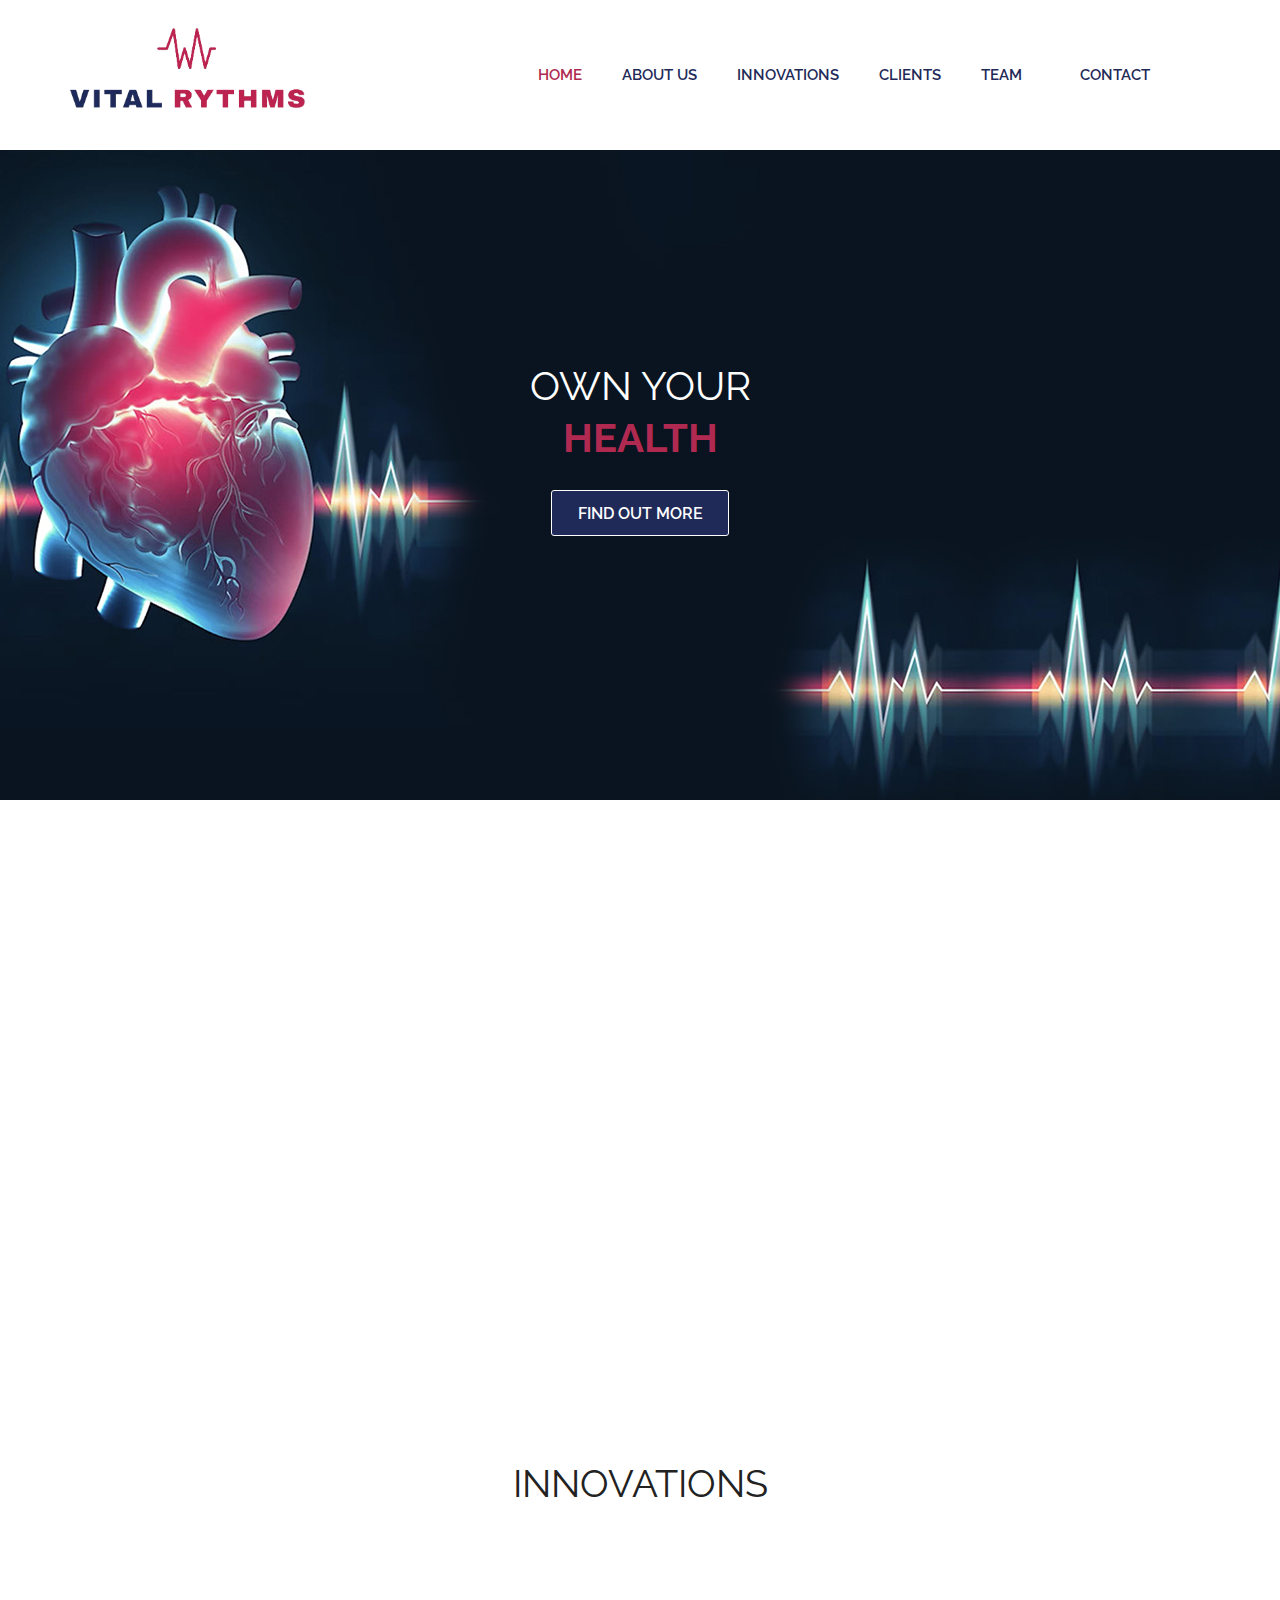
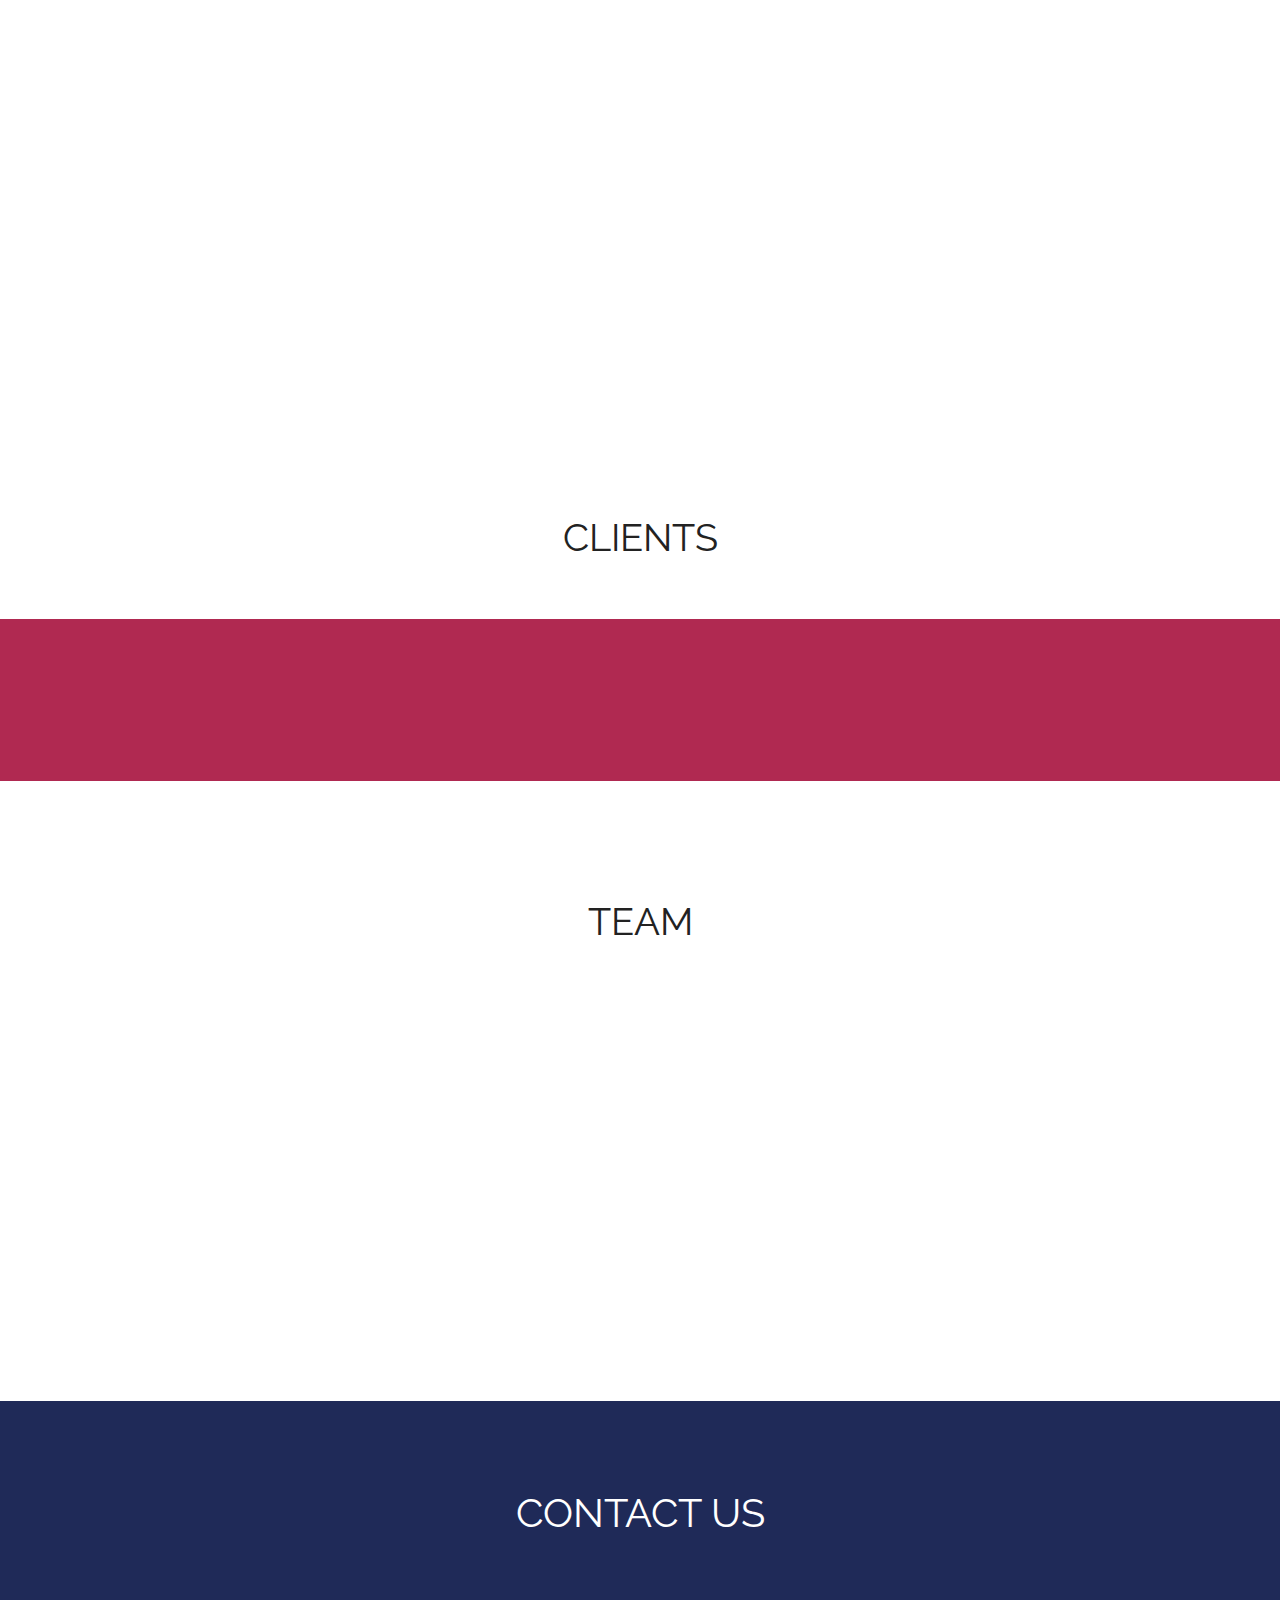
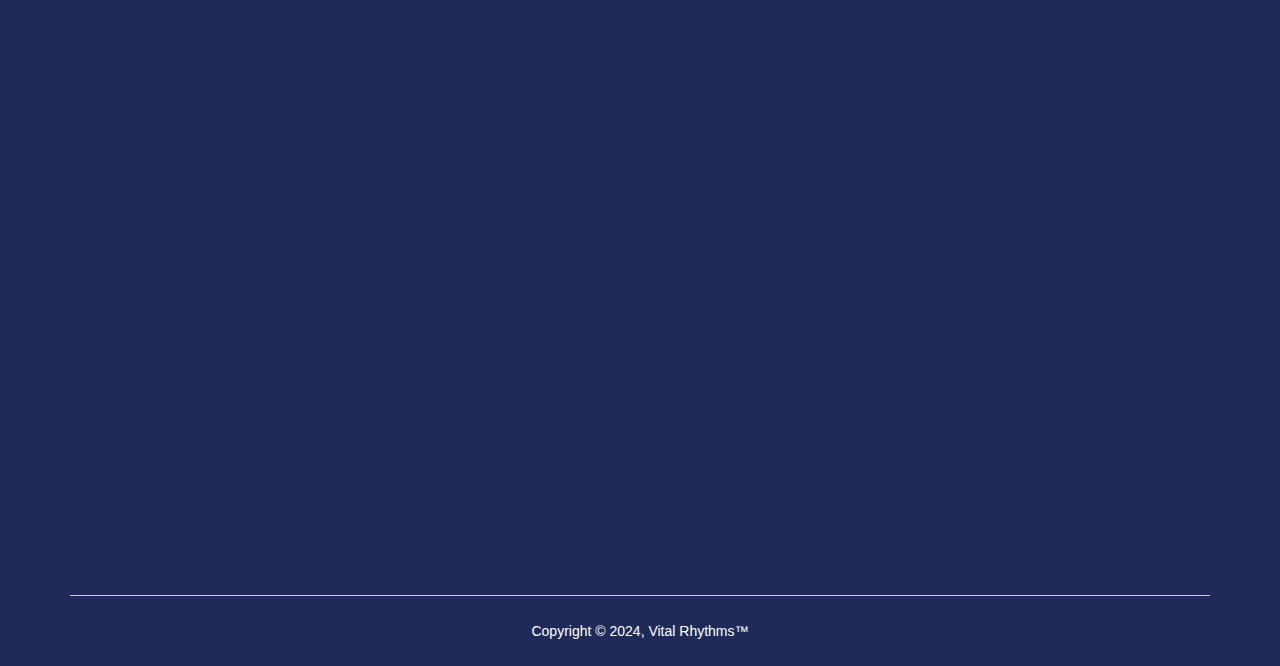
==== index.html @ 383db6ae "Editing code" ====
<!doctype html>
<html>
<head>
<meta charset="utf-8">
<meta name="viewport" content="width=device-width, maximum-scale=1">
<title>Vital Rhythms</title>
<link rel="icon" href="img/small_icon.png" type="image/png">
<link href="css/bootstrap.min.css" rel="stylesheet" type="text/css">
<link rel="stylesheet" href="js/fancybox/jquery.fancybox.css" type="text/css" media="screen" />
<link href="css/style.css" rel="stylesheet" type="text/css"> 
<link href="css/font-awesome.css" rel="stylesheet" type="text/css"> 
<link href="css/animate.css" rel="stylesheet" type="text/css">
 
<!--[if lt IE 9]>
    <script src="js/respond-1.1.0.min.js"></script>
    <script src="js/html5shiv.js"></script>
    <script src="js/html5element.js"></script>
<![endif]-->
 
</head>
<body>

<!--Header_section-->
<header id="header_wrapper">
  <div class="container">
    <div class="header_box">
      <div class="logo"><a href="index.html"><img src="img/VRlogo.png" alt="logo" style="height:80px;width:100%"></a></div>
	  <nav class="navbar navbar-inverse" role="navigation">
      <div class="navbar-header">
        <button type="button" id="nav-toggle" class="navbar-toggle" data-toggle="collapse" data-target="#main-nav"> <span class="sr-only">Toggle navigation</span> <span class="icon-bar"></span> <span class="icon-bar"></span> <span class="icon-bar"></span> </button>
        </div>
	    <div id="main-nav" class="collapse navbar-collapse navStyle">
			<ul class="nav navbar-nav" id="mainNav">
			  <li class="active"><a href="#hero_section" class="scroll-link" style="font-size:15px">Home</a></li> 
        <li><a href="#aboutUs" class="scroll-link" style="font-size:15px">About Us</a></li>
			  <li><a href="#Innovations" class="scroll-link" style="font-size:15px">Innovations</a></li>
			  <!-- <li><a href="#Portfolio" class="scroll-link" style="font-size:15px">Portfolio</a></li> -->
			  <li><a href="#clients" class="scroll-link" style="font-size:15px">Clients</a></li>
			  <li><a href="#team" class="scroll-link" style="font-size:15px">Team</a></li>
			  <li><a href="#contact" class="scroll-link" style="font-size:15px">Contact</a></li>
			</ul>
      </div>
	 </nav>
    </div>
  </div>
</header>
<!--Header_section--> 

<!--Hero_Section-->
<section id="hero_section" class="top_cont_outer">
  <div class="hero_wrapper">
    <div class="container">
      <div class="hero_section">
        <div class="row">
          <div class="col-md-12">
		   
            <div class="top_left_cont zoomIn wow animated"> 
              <h2>Own your <br> <strong>Health</strong></h2>

                <div class="underline"></div>
             
              <a href="#service" class="read_more2">Find out more</a> </div>
          </div> 
        </div>
      </div>
    </div>
  </div>
</section>
<!--Hero_Section--> 


<section id="aboutUs"><!--Aboutus-->
  <div class="inner_wrapper aboutUs-container fadeInLeft animated wow">
    <div class="container">
      <h2>About Us</h2>
    <h6>Vital Rhythms™ – A revolution in personalized at-home cardiovascular identification and management</h6>
      <div class="inner_section">
   
      <div class="row">
              <div class="col-lg-12 about-us">
                <div class="row">
                <div class="col-md-6">
                  <h3>Mission</h3>
                    <p>We aim to help cardiologists who want to assess cardiovascular disorders such as heart failure
                      by characterizing disease status and progression risk using wearable ECG devices at-clinic or at-home settings. </p>
                    
                    <p>Our innovations provide continuous circulatory rhythms monitoring at day and night
                      to complement current doppler ultrasound techniques used in laboratory assessments.</p>
  
                    <p>We enforce personlization in our innovations with the help of revolutionary artificial intelligence techniques
                      to ensure efficient assessment for every individual.</p>
                  
                  </div><!-- /.col-md-6 -->
                  <div class="col-md-6">
                    <h3>Take ownership of your health</h3>
                    <p>
                       We provide innovations that personalize cardiovascular assessment including,
                    </p>
  
                    <ul class="about-us-list">
                      <li class="points">Assessment of heart failure status and risk.</li>
                      <li class="points">Fetal well-being characterization and assessment.</li>
                      <li class="points">Circadian analysis of the cardiovascular rhythm.</li>
                      <li class="points">Analysis of ECG waveforms and heart rate variability (HRV).</li>
                      <li class="points">State-of-art machine learning solutions and user-friendly tools.</li>
                    </ul><!-- /.about-us-list -->
                     
                  </div><!-- /.col-md-6 -->
                  
                </div><!-- /.row -->	
              </div><!-- /.col-lg-12 -->
            </div>
        
      </div>
    </div> 
    </div>
  </section>
  <!--Aboutus--> 

<!--Service-->
<section  id="Innovations">
  <div class="container">
    <h2>Innovations</h2>

    <div class="service_wrapper">

      <div class="row">
        
        <div class="col-cg-3">
		<div class="service_icon2 delay-03s animated wow  zoomIn"> 
		<span><img src="img/xDeepPolar.png" alt="" style="height:100%;width:100%" class="center"/> </span> </div>
          <div class="service_block">
            
            <h3 class="animated fadeInUp wow">xDeepPolar</h3>
            <p class="animated fadeInDown wow">An explainable deep learning software for the assessment of heart failure stages using novel multi-parameter images. </p>
          </div>
        </div>
        <div class="col-cg-3"> 

  </div>
</section>
<!--Service-->






<section class="page_section" id="clients"><!--page_section-->
  <h2>Clients</h2>
<!--page_section-->
<div class="client_logos"><!--client_logos-->
  <div class="container">
    <ul class="fadeInRight animated wow">
      <li><a href="javascript:void(0)"><img src="img/KU2.png" alt=""></a></li>
      <li><a href="javascript:void(0)"><img src="img/KIC2.png" alt=""></a></li>
    </ul>
  </div>
</div>
</section>
<!--client_logos-->

<section class="page_section team" id="team"><!--main-section team-start-->
  <div class="container">
    <h2>Team</h2>
    <!--<h6>Lorem ipsum dolor sit amet, consectetur adipiscing.</h6>-->
    <div class="team_section clearfix">
      <div class="team_area">
        <div class="team_box wow fadeInDown delay-03s">
          <div class="team_box_shadow"><a href="javascript:void(0)"></a></div>
          <img src="img/AK2.jpg" alt="">
          <ul>
            <li><a href="https://www.linkedin.com/in/ahsan-khandoker-98788914" class="fa fa-linkedin-square"></a></li>
            <li><a href="https://scholar.google.com/citations?user=MpOViugAAAAJ" class="fa fa-graduation-cap"></a></li>
            <li><a href="https://github.com/ahsankhandoker" class="fa fa-github"></a></li>
            <li><a href="mailto:ahsan.khandoker@ku.ac.ae" class="fa fa-envelope"></a></li>
          </ul>
        </div>
        <h3 class="wow fadeInDown delay-03s">Ahsan Khandoker</h3>
        <span class="wow fadeInDown delay-03s">Chief Executive Officer</span> 
      </div>
      <div class="team_area">
        <div class="team_box  wow fadeInDown delay-06s">
          <div class="team_box_shadow"><a href="javascript:void(0)"></a></div>
          <img src="img/MA2.jpg" alt="">
          <ul>
            <li><a href="https://www.linkedin.com/in/mohanad-alkhodari" class="fa fa-linkedin-square"></a></li>
            <li><a href="https://scholar.google.com/citations?hl=en&user=ofnkH7UAAAAJ" class="fa fa-graduation-cap"></a></li>
            <li><a href="https://github.com/malkhodari" class="fa fa-github"></a></li>
            <li><a href="mailto:mohanad.alkhodari@ku.ac.ae" class="fa fa-envelope"></a></li>
          </ul>
        </div>
        <h3 class="wow fadeInDown delay-06s">Mohanad Alkhodari</h3>
        <span class="wow fadeInDown delay-06s">Chief Technology Officer</span> 
      </div>
      <div class="team_area">
        <div class="team_box wow fadeInDown delay-09s">
          <div class="team_box_shadow"><a href="javascript:void(0)"></a></div>
          <img src="img/MM.jpg" alt="">
          <ul>
            <li><a href="https://www.linkedin.com/in/mostafa-moussa-108020166/" class="fa fa-linkedin-square"></a></li>
            <li><a href="https://scholar.google.com/citations?hl=en&user=jRlPz98AAAAJ" class="fa fa-graduation-cap"></a></li>
            <li><a href="https://github.com/KUTeamMostafa" class="fa fa-github"></a></li>
            <li><a href="mailto:mostafa.moussa@ku.ac.ae" class="fa fa-envelope"></a></li>
          </ul>
        </div>
        <h3 class="wow fadeInDown delay-09s">Mostafa Moussa</h3>
        <span class="wow fadeInDown delay-09s">Chief Operating Officer</span> 
      </div>
    </div>
  </div>
</section>
<!--/Team-->
<!--Footer-->
<footer class="footer_wrapper" id="contact">
  <div class="container">
    <section class="page_section contact" id="contact">
      <div class="contact_section">
        <h2>Contact Us</h2>
        <div class="row">
          <div class="col-lg-4">
            
          </div>
          <div class="col-lg-4">
           
          </div>
          <div class="col-lg-4">
          
          </div>
        </div>
      </div>
      <div class="row">
        <div class="col-lg-4 wow fadeInLeft">	
		 <div class="contact_info">
                            <div class="detail">
                                <h3><b>Location</b></h3>
                                <p>Khalifa Innovation Center (KIC), Khalifa University, Muroor Road, Abu Dhabi 127788, United Arab Emirates </p>
                            </div>
                            <div class="detail">
                                <h3><b>Call</b></h3>
                                <p>+971 50 8237186</p>
                            </div>
                            <div class="detail">
                                <h3>Email</h3>
                                <p>vitalrhythms.team@gmail.com</p>
                            </div> 
                        </div>
       		  
			  
          
          <ul class="social_links">
            <li class="linkedin-square animated bounceIn wow delay-04s"><a href="https://www.linkedin.com/company/vital-rhythms"><i class="fa fa-linkedin-square"></i></a></li>
            <li class="envelope animated bounceIn wow delay-05s"><a href="mailto:vitalrhythms.team@gmail.com"><i class="fa fa-envelope"></i></a></li> 
          </ul>
        </div>
        <div class="col-lg-8 wow fadeInLeft delay-06s">
          <div class="form">
            <input class="input-text" type="text" name="" value="Your Name *" onFocus="if(this.value==this.defaultValue)this.value='';" onBlur="if(this.value=='')this.value=this.defaultValue;">
            <input class="input-text" type="text" name="" value="Your E-mail *" onFocus="if(this.value==this.defaultValue)this.value='';" onBlur="if(this.value=='')this.value=this.defaultValue;">
            <textarea class="input-text text-area" cols="0" rows="0" onFocus="if(this.value==this.defaultValue)this.value='';" onBlur="if(this.value=='')this.value=this.defaultValue;">Your Message *</textarea>
            <input class="input-btn" type="submit" value="send message">
          </div>
        </div>
      </div>
    </section>
  </div>
  <div class="container">
    <div class="footer_bottom"><span>Copyright © 2024, Vital Rhythms™ </span> </div>
  </div>
</footer>

<script type="text/javascript" src="js/jquery-1.11.0.min.js"></script>
<script type="text/javascript" src="js/bootstrap.min.js"></script>
<script type="text/javascript" src="js/jquery-scrolltofixed.js"></script>
<script type="text/javascript" src="js/jquery.nav.js"></script> 
<script type="text/javascript" src="js/jquery.easing.1.3.js"></script>
<script type="text/javascript" src="js/jquery.isotope.js"></script>
<script src="js/fancybox/jquery.fancybox.pack.js" type="text/javascript"></script> 
<script type="text/javascript" src="js/wow.js"></script> 
<script type="text/javascript" src="js/custom.js"></script>

</body>
</html>
---- css/style.css ----
/*
Author URI: http://webthemez.com/
Note: 
Licence under Creative Commons Attribution 3.0 
-------------------------------------------------------*/

@charset "utf-8";
@import url(http://fonts.googleapis.com/css?family=Raleway:800,700,400);
@import url(http://fonts.googleapis.com/css?family=Signika:400,600);

/* Reset
---------------------------------*/
ul {
    list-style: none;
}

.figure {
    margin: 0px;
}

img {
    max-width: 100%;
}

a, a:hover, a:active {
    outline: 0px !important;
	text-decoration:none;
}
.clear {
    clear: both;
    display: block;
    overflow: hidden;
    visibility: hidden;
    width: 0;
    height: 0;
}
.clearfix:before,
.clearfix:after {
    content: '\0020';
    display: block;
    overflow: hidden;
    visibility: hidden;
    width: 0;
    height: 0;
}

.clearfix:after {
    clear: both;
}

/* Styles
---------------------------------*/
body {
    background: #fff;
    font-family: 'Open Sans', sans-serif;
    font-size: 14px;
    font-weight: normal;
    color: #888888;
    margin: 0;
}

h2 {
    font-size: 38px;
    color: #222222;
    font-family: 'Raleway', sans-serif;
    font-weight: normal;
    margin: 0px 0 25px 0;
    text-align: center;
    text-transform: uppercase;
}

h3 {
    font-family: 'Open Sans', sans-serif;
    font-weight: 600;
    color: #222222;
    font-size: 18px;
    margin: 0 0 5px 0;
}

h6 {
    font-size: 16px;
    color: #888888;
    font-family: 'Open Sans', sans-serif;
    font-weight: 400;
    text-align: center;
    margin: 0 0 60px 0;
}

p {
    line-height: 24px;
    margin: 0;
}

/* Header Styles
---------------------------------*/

#header_wrapper {
    background: #ffffff;
    padding: 20px 0px; 
}

.header_box {
    position: relative;
}

.logo {
    float: left;
    margin-top: 8px;
	position: relative;
	z-index: 2;
}

.res-nav_click {
    display: none;
}
	

/* Nav Styles
---------------------------------*/
.navbar-inverse {
    background-color: transparent;
    border-color: transparent;
}

.navbar {
    border: 0px solid #1f2a58;
    min-height: 40px;
    margin-bottom: 0px;
}

.navbar-inverse .navbar-nav > li > a {
    color: #1f2a58;
}

.navStyle {
    float: right;
}

.navStyle ul {
    list-style: none;
    padding: 30px;
}

.navStyle ul li {
    display: inline-block;
    margin: 0 5px;
}

.navStyle ul li:first-child {
	/*margin:0px;*/;
}

.navStyle ul li:last-child {
    margin: 0 0 0 23px;
}

.navStyle ul li a {
    display: block;
    font-size: 14px;
    color: #222222;
    font-family: 'Raleway', sans-serif;
    text-decoration: none;
    text-transform: uppercase;
    font-weight: 600;
    transition: all 0.2s ease-in-out;
    -moz-transition: all 0.2s ease-in-out;
    -webkit-transition: all 0.2s ease-in-out;
}

.navStyle ul li a:hover {
    color: #b02951;
}

.navStyle > li > a:hover, .nav > li > a:focus {
    text-decoration: none;
    color: #b02951;
    background-color: transparent;
}

.navbar-inverse .navbar-nav > li > a:hover, .navbar-inverse .navbar-nav > li > a:focus {
    color: #b02951;
    background-color: transparent;
}

.navbar-inverse .navbar-nav > .active > a, .navbar-inverse .navbar-nav > .active > a:hover, .navbar-inverse .navbar-nav > .active > a:focus {
    color: #b02951;
    background-color: transparent;
}

.navStyle > li.active > a,
.navStyle > li.active > a:hover {
    text-decoration: none;
    color: #b02951;
    background-color: transparent;
}

.borderLeft {
    border-left: 1px solid #DADADA;
}

.borderTop {
    margin-top: 30px;
    border-top: 1px solid #DADADA;
}

.mrgTop {
    margin-top: 30px;
}
/* Top_content
---------------------------------*/

.top_cont_outer {
    background: #b02951;
    position: relative;
	background:url(../img/wallpaper3.jpg) top center no-repeat;
	height:650px;
}

.hero_section {
    position: relative;
    padding-top: 100px;
}

.white_pad {
    position: relative;
    right: 0px;
    bottom: 0px;
}

.white_pad img {
    position: absolute;
    right: 0px;
    bottom: 0px;
}

.top_left_cont {
    padding: 110px 0;
}

.top_left_cont h3 {
    font-size: 16px;
    color: #f56eab;
    margin: 0 0 20px 0;
    text-align: left;
    font-weight: 700;
}

.top_left_cont h2 {
    font-size: 40px;
    color: #fff;
    line-height: 52px;
    margin: 0 0 26px 0;
    font-family: 'Raleway', sans-serif;
    text-align: center;
}

.top_left_cont h2 strong {
    font-weight: 700;
	color:#b02951;
}

.top_left_cont p {
font-size: 20px;
color: #C3C3C3;
margin: 0 0 30px 0;
line-height: 33px;
text-align: center;
font-family: sans-serif;
font-weight: 100;
}

a.read_more, a.read_more2 {
    font-family: 'Raleway', sans-serif;
    display: block;
    font-size: 16px;
    width: 178px;
    height: 46px;
    line-height: 46px;
    border-radius: 3px;
    text-align: center;
    text-transform: uppercase;
    font-weight: 600;
    transition: all 0.2s ease-in-out;
    -moz-transition: all 0.2s ease-in-out;
    -webkit-transition: all 0.2s ease-in-out;
    background: #1f2a58;
	color: #fff;
    border: 1px solid #fff;
	margin:0 auto;
}
a.read_more{
	 color: #3C3C3C;
	 border: 1px solid #3C3C3C;
}
a.read_more2:hover, a.read_more:hover {
    background: #fff;
    color: #b02951;
    border: 1px solid #fff;
}
a.read_more:hover {
    background: #fff;
    color: #b02951;
    border: 1px solid #b02951;
}

	







/* Services
---------------------------------*/

#service {
    padding: 60px 0px;
    background: #ffffff;
}
#service h2{
  color: #1f2a58;
  

}
.service_wrapper {
    padding: 40px 0 40px;
}

.service_section {
}

.service_block {
    text-align: center;
    padding-left: 15px;
    padding-right: 15px; 
	position: relative;
}

.service_icon {  
  width: 80%;
height: 144px;
    margin: 0px auto 25px; 
}

.center {
    display: block;
    margin-left: auto;
    margin-right: auto;
    width: 100%;
  }

.service_icon span {
    background: transparent; 
    display: block;
    height: 100%;
    width: 100%;
	border: 1px solid #fff;
	overflow:hidden;
}

.service_icon i {
  color: #1f2a58;
font-size: 40px;
margin-top: 0;
position: relative;
top: 20px;
z-index: 20;
display: block;
text-align: center;
}

.service_block h3 {
    font-family: 'Raleway', sans-serif;
    font-weight: 600;
    font-size: 25px;
    color: #b02951;
    margin: 35px 0 15px; 
}

.service_block p {
    font-size: 16px;
    color: #1f2a58;
    margin: 0px; 
}
	


/* Latest Work
---------------------------------*/


#work_outer {
    background: #f9f9f9;
    padding: 70px 0px;
    position: relative;
}

.work_pic {
    position: absolute;
    right: 0;
    top: 25%;
    width: 50%;
}

.inner_section {
    padding: 0px;
}

.service-list {
    padding: 0 0 0 0;
    font-size: 14px;
    margin-bottom: 40px;
}

.service-list-col1 {
    float: left;
    width: 60px;
    text-align: center;
}

.service-list-col1 i {
    display:;
    color: #888;
    font-size: 19px;
    font-style: normal;
    line-height: 20px;
}

.service-list-col2 {
    overflow: hidden;
}

.page_section.alabaster {
    background: #fafafa;
}

.work_bottom {
    padding: 20px 0 0 0px;
}

.work_bottom span {
    font-size: 18px;
    color: #333333;
    display: block;
    margin: 0 0 20px 0;
}

a.contact_btn {
    background: #fff;
    text-transform: uppercase;
    display: block;
    width: 176px;
    height: 49px;
    text-align: center;
    line-height: 49px;
    font-size: 16px;
    color: #b02951;
    border-radius: 3px;
    font-family: 'Raleway', sans-serif;
    font-weight: 600;
    border: 2px solid #b02951;
    transition: all 0.2s ease-in-out;
    -moz-transition: all 0.2s ease-in-out;
    -webkit-transition: all 0.2s ease-in-out;
}

a.contact_btn:hover {
    background: #b02951;
    color: #fff;
}

.input-text {
    background: transparent;
}


/* Portfolio
---------------------------------*/


#Portfolio {
    padding: 60px 0px;
}

.Portfolio-nav {
    padding: 0;
    margin: 0 0 45px 0;
    list-style: none;
    text-align: center;
}

.Portfolio-nav li {
    margin: 0 10px;
    display: inline;
}

.Portfolio-nav li a {
    display: inline-block;
    padding: 10px 22px;
    font-size: 12px;
    line-height: 20px;
    color: #222222;
    border-radius: 4px;
    text-transform: uppercase;
    background: #f7f7f7;
    margin-bottom: 5px;
    transition: all 0.3s ease-in-out;
    -moz-transition: all 0.3s ease-in-out;
    -webkit-transition: all 0.3s ease-in-out;
}

.Portfolio-nav li a:hover {
    background: #b02951;
    color: #fff;
    text-decoration: none;
}

.portfolioContainer {
    margin: 0 auto;
    padding-left: 15px;
    width: auto !important;
}

.Portfolio-box {
    text-align: center;
    width: 350px;
    overflow: hidden;
    float: left;
    padding: 12px 0px;
}

.Portfolio-box img {
    transition: all 0.3s ease-in-out;
    -moz-transition: all 0.3s ease-in-out;
    -webkit-transition: all 0.3s ease-in-out;
}

.Portfolio-box img:hover {
    opacity: 0.6;
}

.Portfolio-nav li a.current {
    background: #b02951;
    color: #fff;
    text-decoration: none;
}

img {
    max-width: 100%;
}

/* no transition on .isotope container */

.isotope .isotope-item {
  /* change duration value to whatever you like */
    -webkit-transition-duration: 0.6s;
    -moz-transition-duration: 0.6s;
    transition-duration: 0.6s;
}

.isotope .isotope-item {
    -webkit-transition-property: -webkit-transform, opacity;
    -moz-transition-property: -moz-transform, opacity;
    transition-property: transform, opacity;
}

.page_section.paddind {
    padding-bottom: 60px;
}


/* Happy Clients
---------------------------------*/



#clients {
    padding: 60px 0px;
}

.client_area {
    width: 960px;
    margin: 0px auto;
}

.client_section {
    padding: 35px 0 0 0;
}

.client_section.btm {
    padding: 20px 0 0 0;
}

.client_profile {
    float: left;
    text-align: center;
}

.client_profile.flt {
    float: right;
}

.client_profile_pic {
    border-radius: 50%;
    border: 2px solid #f5f5f5;
    margin: 0 0 15px 0;
    width: 220px;
    height: 220px;
}

.client_profile_pic img {
    border-radius: 50%;
    border: 3px solid #f5f5f5;
}

.client_profile h3 {
    font-size: 18px;
    color: #49b5e7;
    margin: 0 0 0 0;
}

.client_profile span {
    display: block;
    font-size: 16px;
    color: #888888;
}

/* Clients
---------------------------------*/


.client_logos {
    background: #b02951;
    padding: 60px 0;
    margin-top: 60px;
}

.client_logos ul {
    padding: 0;
    margin: 0;
    list-style: none;
    text-align: center;
}

.client_logos ul li {
    display: inline;
    margin: 0 25px;
}

.client_logos ul a {
    display: inline-block;
    margin: 0 20px;
}

.page_section.team {
    padding: 60px 0;
}

.page_section.team h6 {
    margin-bottom: 40px;
}

/* About Us
--------------------------- */
 
.aboutUs-container {
background-repeat: no-repeat;
background-position: right;
background-size: auto 100%;
background-position-y: 70px;
}
#about-us .read-more{
	border: 1px solid #b02951;
	color: #1a1a1a;
}

#about-us .read-more:hover{
	background-color: #e74c3c;
	border: 1px solid #e74c3c;
	color: #fff;
}
.about-us-post-container{
	background-repeat: no-repeat;
	background-position: right;
	background-size: auto 100%;
}
.about-us{
	margin-top: 50px;
	margin-bottom: 50px;
}
.about-us h3{
	font-size:28px;
}
.points{ 
	margin-bottom: 10px;
	font-size:14px;
	padding-left:0px;
}
.about-us p{
	/*font-size: 0.9375em;*/
	line-height: 1.625em;
	padding: 15px 0;
}
.about-us .about-us-list{
	list-style: none;
	margin-bottom: 20px;
	padding-left:0px;
}

.about-us .points{
	position: relative;
	list-style-type: none;
	padding: 5px 0 5px 30px;
}

.about-us .points:before{
	content: "\f058";
	position: absolute;
	font-family: FontAwesome;
	font-size: 1.125em;
	color: #b02951;
	left: 0px;
	top: 3px;
}

.about-us-link a:first-child{
	margin-left: 0;
}


/* Team
---------------------------------*/
.team_section {
    max-width: 993px;
    margin: 0 auto;
}

.team_area {
    width: 30.66%;
    margin-right: 3.82979%; 
    overflow: hidden;
    text-align: center;
    float: left;
}

.team_area span {
    margin-bottom: 24px;
    display: block;
}

.team_area:nth-of-type(3n+0) {
    margin: 0;
}

.team_box {
    width: auto;
    height: auto;
    position: relative;
    border-radius: 50%;
    margin: 0px 3px 25px 3px;
}
/*
.team_box_shadow {
    transition: all 0.3s ease-in-out;
    -moz-transition: all 0.3s ease-in-out;
    -webkit-transition: all 0.3s ease-in-out;
    position: absolute;
    width: 100%;
    height: 26%;
    z-index: 10;
    bottom: 0px;
} */

.team_box_shadow a {
    display: block;
    width: 100%;
    height: 100%; 
}

.team_box:hover .team_box_shadow {
    box-shadow: inset  0px 0px 0px 148px rgba(17,17,17,0.80);
}

.team_box:hover ul {
    display: block;
    opacity: 1;
}

.team_box img {
    display: block;
    border-radius: 0%;
    width: 90%;
    margin: 0 auto;
}

.team_box ul {
    display: block;
    padding: 0;
    margin: 0;
    list-style: none;
    position: absolute;
    left: 0;
    top: 88%;
    width: 100%;
    text-align: center;
    margin-top: -14px;
    z-index: 15;
    transition: all 0.6s ease-in-out;
    -moz-transition: all 0.6s ease-in-out;
    -webkit-transition: all 0.6s ease-in-out;
}

.team_box ul li {
    display: inline-block;
    margin: 0 11px;
	width: 34px; 
border-radius: 50%;
background: #fff;
padding: 10px 0 4px;
margin-bottom: 5px;
}

.team_box ul li a { 
    display: inline-block;
    font-size: 18px;
    color:#b02951;
    transition: all 0.3s ease-in-out;
    -moz-transition: all 0.3s ease-in-out;
    -webkit-transition: all 0.3s ease-in-out;
}

.team_box ul li a:hover, .team_box ul li a:focus {
    text-decoration: none;
}

.team_box ul li a.fa-twitter:hover {
    color: #1f2a58;
}

.team_box ul li a.fa-linkedin-square:hover {
    color: #1f2a58;
}

.team_box ul li a.fa-envelope:hover {
    color: #1f2a58;
}

.team_box ul li a.fa-facebook:hover {
    color: #1f2a58;
}

.team_box ul li a.fa-pinterest:hover {
    color: #1f2a58;
}

.team_box ul li a.fa-google-plus:hover {
    color: #1f2a58;
}
 
#aboutUs {
    padding: 60px 0;
}

/* Contact
---------------------------------*/
.page_section.contact {
    padding: 90px 0 100px;
}
 
.contact_section {
    margin: 0 0 60px 0;
}

.contact_section h2 {
    font-size: 40px;
    color: #ffffff;
    margin: 0 0 50px 0;
    text-transform: uppercase;
}

.contact_block {
    text-align: center;
}

.contact_block_icon {
    border-radius: 50%;
    height: 85px;
    width: 85px;
    margin: 0px auto 20px;
}

.contact_block_icon.icon2 {
    border-color: #b02951;
}

.contact_block_icon.icon3 {
    border-color: #49b5e7;
}

.contact_block_icon span {
    background: none repeat scroll 0 0 #f56eab;
    border: 5px solid #fff;
    border-radius: 50%;
    display: block;
    height: 100%;
    width: 100%;
}

.contact_block_icon.icon2 {
    border-color: #b02951;
}

.contact_block_icon.icon2 span {
    background: #b02951;
}

.contact_block_icon.icon3 {
    border-color: #49b5e7;
}

.contact_block_icon.icon3 span {
    background: #49b5e7;
}

.contact_block_icon i {
    color: #fff;
    font-size: 36px;
    margin-top: 0;
    position: relative;
    top: 26px;
    z-index: 20;
}

.contact_block span {
    display: block;
    font-size: 16px;
    color: #ffffff;
    line-height: 20px;
}

.contact_block span a {
    display: block;
    font-size: 16px;
    color: #ffffff;
    line-height: 20px;
}

.contact_info {
    font-size: 15px;
    margin: 0 0 0 20px;
    padding-left: 0;
}

.contact_info  h3 {
    font-size: 24px;
    font-weight: 600;
    margin: 0 0 30px;
    color: #fff;
}

.contact_info p {
    line-height: 28px;
    display: block;
    font-size: 16px;
    color: #ffffff;
    margin: 0 0 30px;
}

.social_links {
    padding:0;
    margin: 0;
    display: block;
    overflow: hidden;
    list-style: none;
}

.social_links li {
    float: left;
    margin-right: 4px;
}

.social_links li a {
    display: block;
    width: 50px;
    height: 50px;
    text-align: center;
    line-height: 50px;
    font-size: 25px;
    color: #fff;
}

.social_links li a:hover, .social_links li a:focus {
    text-decoration: none;
    border-radius: 80px;
}

.twitter a:hover {
    color: #b02951;
}

.linkedin-square a:hover {
    color: #b02951;
}

.envelope a:hover {
    color: #b02951;
}

.facebook a:hover {
    color: #b02951;
}

.pinterest a:hover {
    color: #b02951;
}

.gplus a:hover {
    color: #b02951;
}
 

.form {
    margin: 0 66px 0 30px;
}

.input-text {
    padding: 15px 16px;
    border: 1px solid #fff;
    width: 100%;
    height: 50px;
    display: block;
    border-radius: 4px;
    font-size: 15px;
    color: #fff;
    margin: 0 0 15px 0;
    transition: all 0.3s ease-in-out;
    -moz-transition: all 0.3s ease-in-out;
    -webkit-transition: all 0.3s ease-in-out;
}

.input-text:focus {
    border: 1px solid #fff;
    outline: 0;
    -webkit-box-shadow: inset 0 1px 1px rgba(0, 0, 0, 0.075), 0 0 8px rgba(124, 197, 118, 0.3);
    -moz-box-shadow: inset 0 1px 1px rgba(0, 0, 0, 0.075), 0 0 8px rgba(124, 197, 118, 0.3);
    box-shadow: inset 0 1px 1px rgba(0, 0, 0, 0.075), 0 0 8px rgba(124, 197, 118, 0.3);
}

.input-text.text-area {
    height: 230px;
    resize: none;
    overflow: auto;
    
}

.input-btn {    
    width: 175px;
    height: 50px;
    letter-spacing: 0px;
    background: #b02951;
    border-radius: 3px;
    color: #ffffff;
    font-size: 16px;
    text-transform: uppercase;
    font-weight: 600;
    border: 0px;
    transition: all 0.3s ease-in-out;
    -moz-transition: all 0.3s ease-in-out;
    -webkit-transition: all 0.3s ease-in-out;
}

.input-btn:hover {
    background: #fff;
    color: #1f2a58;
}

/* Footer
---------------------------------*/

.footer_wrapper {
    background: #1f2a58;
}

.footer_bottom {
    border-top: 1px solid #cccccc;
    padding: 25px 0;
}

.footer_bottom span {
    display: block;
    font-size: 14px;
    color: #fff;
    text-align: center;
}

.footer_bottom span a {
    display: inline-block;
    color: #b02951;
    font-size: 16px;
    transition: all 0.3s ease-in-out;
    -moz-transition: all 0.3s ease-in-out;
    -webkit-transition: all 0.3s ease-in-out;
}

.footer_bottom span a:hover {
    color: #fff;
}

/* Animation Timers
---------------------------------*/
.delay-02s {
    animation-delay: 0.2s;
    -webkit-animation-delay: 0.2s;
}

.delay-03s {
    animation-delay: 0.3s;
    -webkit-animation-delay: 0.3s;
}

.delay-04s {
    animation-delay: 0.4s;
    -webkit-animation-delay: 0.4s;
}

.delay-05s {
    animation-delay: 0.5s;
    -webkit-animation-delay: 0.5s;
}

.delay-06s {
    animation-delay: 0.6s;
    -webkit-animation-delay: 0.6s;
}

.delay-07s {
    animation-delay: 0.7s;
    -webkit-animation-delay: 0.7s;
}

.delay-08s {
    animation-delay: 0.8s;
    -webkit-animation-delay: 0.8s;
}

.delay-09s {
    animation-delay: 0.9s;
    -webkit-animation-delay: 0.9s;
}

.delay-1s {
    animation-delay: 1s;
    -webkit-animation-delay: 1s;
}

.delay-12s {
    animation-delay: 1.2s;
    -webkit-animation-delay: 1.2s;
}


/*new_profolio*/



	
/* Portfolio */	
	
.container.portfolio_title {
    padding-bottom: 0px;
}

#portfolio {
    padding: 60px 0 40px;
}



/* Portfolio Filters */	

#filters {
    margin-top: 10px;
    margin-bottom: 40px;
    text-align: center;
    display: block;
    float: none;
    z-index: 2;
    position: relative;
}

#filters ul li {
    display: inline-block;
    margin: 0 5px;
}

#filters ul li a {
    display: block;
}

#filters ul li a h5 {
    background: none repeat scroll 0 0 #f7f7f7;
    border-radius: 4px;
    display: inline-block;
    
    font-size: 12px;
    line-height: 20px;
    margin-bottom: 5px;
    padding: 10px 22px;
    text-transform: uppercase;
    transition: all 0.3s ease-in-out 0s;
    background: #fff;
    border: #C2C2C2 solid 1px;
    color: #7C7C7C;
}

#filters ul li a:hover h5, #filters ul li a.active h5 {
    background: #fff;
    color: #b02951;
    text-decoration: none;
    border: #b02951 solid 1px;
}

.section-title h2 {
    color: #222222;
    font-family: 'Raleway', sans-serif;
    font-size: 34px;
    letter-spacing: -1px;
    margin: 0 0 15px;
    text-align: center;
    text-transform: uppercase;
}

.section-title span {
    display: block;
    color: #888888;
    font-family: 'Open Sans',sans-serif;
    font-size: 16px;
    font-weight: 400;
    margin: 0 0 60px;
    text-align: center;
}



/* Portfolio Items */	

#portfolio_wrapper {
    position: relative;
    padding: 0;
    width: 100%;
    margin: 0 auto;
    display: block;
}

#portfolio_wrapper .one-four {
    margin: 0!important;
    line-height: 0;
    width: 25%;
    padding: 0;
    position: relative;
}

.portfolio-item {
    padding: 0;
    position: relative;
    overflow: hidden;
}

.portfolio-item .portfolio_img {
    overflow: hidden;
    display: block;
    position: relative;
}

.portfolio-item .portfolio_img img {
    width: 100%;
    height: auto;
}

.portfolio-item:hover .item_overlay {
    opacity: 1;
    transition: all 0.4s ease 0s;
    -moz-transition: all 0.4s ease 0s;
    -webkit-transition: all 0.4s ease 0s;
    -ms-transition: all 0.4s ease 0s;
    -o-transition: all 0.4s ease 0s;
}

.item_overlay {
    width: 100%;
    height: 100%;
    position: absolute;
    top: 0;
    left: 0;
    opacity: 0;
    transition: all 0.3s ease 0s;
    -moz-transition: all 0.3s ease 0s;
    -webkit-transition: all 0.3s ease 0s;
    -o-transition: all 0.3s ease 0s;
    cursor: pointer;
}

.open-project-link {
    width: 100%;
    height: 100%;
    position: absolute;
    z-index: 100;
}

.item_overlay:hover {
    background:rgba(89, 89, 89, 0.7);
}

.item_info {
    position: absolute;
    height: 100px;
    width: 100%;
    top: 50%;
    margin-top: -50px;
    text-align: center;
}

.project_name {
    color: #fff;
    text-transform: uppercase;
    margin-top: 25px;
    
    opacity: 0;
    font-size: 18px;
    transition: all 0.2s ease 0s;
    -moz-transition: all 0.2s ease 0s;
    -webkit-transition: all 0.2s ease 0s;
    -ms-transition: all 0.2s ease 0s;
    -o-transition: all 0.2s ease 0s;
    position: relative;
    z-index: 10;
}

.portfolio-item:hover .project_name {
    opacity: 1;
    -webkit-transition: opacity .1s .2s;
    -moz-transition: opacity .1s .2s;
    -ms-transition: opacity .1s .2s;
    -o-transition: opacity .1s .2s;
    transition: opacity .1s .2s;
}

.project_catg {
    font-size: 14px;
    color: #fff;
    opacity: 0;
    margin-top: 0px;
    transition: all 0.2s ease 0s;
    -moz-transition: all 0.2s ease 0s;
    -webkit-transition: all 0.2s ease 0s;
    -ms-transition: all 0.2s ease 0s;
    -o-transition: all 0.2s ease 0s;
}

.portfolio-item:hover .project_catg {
    opacity: 0.8;
    -webkit-transition: opacity .1s .2s;
    -moz-transition: opacity .1s .2s;
    -ms-transition: opacity .1s .2s;
    -o-transition: opacity .1s .2s;
    transition: opacity .1s .2s;
}

.zoom-icon {
    left: 50%;
    margin-left: -20px;
    position: inherit;
    width: 40px;
    height: 40px;
    margin-top: 40px;
    opacity: 0;
    background: url(images/zoom.png);
    background-size: 40px 40px;
    transition: all 0.3s ease 0.1s;
    -moz-transition: all 0.3s ease 0.2s;
    -webkit-transition: all 0.3s ease 0.2s;
    -ms-transition: all 0.3s ease 0.2s;
    -o-transition: all 0.3s ease 0.2s;
}

.portfolio-item:hover .zoom-icon {
    opacity: 1;
    margin-top: 0px;
    -webkit-transition: opacity .3s .2s, margin-top .3s .2s;
    -moz-transition: opacity .3s .2s, margin-top .3s .2s;
    -ms-transition: opacity .3s .2s, margin-top .3s .2s;
    -o-transition: opacity .3s .2s, margin-top .3s .2s;
    transition: opacity .3s .2s, margin-top .3s .2s;
}
	
	
	
	
/* Portfolio Isotope Transitions */	

.isotope, .isotope .isotope-item {
    -webkit-transition-duration: 0.8s;
    -moz-transition-duration: 0.8s;
    -ms-transition-duration: 0.8s;
    -o-transition-duration: 0.8s;
    transition-duration: 0.8s;
}

.isotope {
    -webkit-transition-property: height, width;
    -moz-transition-property: height, width;
    -ms-transition-property: height, width;
    -o-transition-property: height, width;
    transition-property: height, width;
}

.isotope .isotope-item {
    -webkit-transition-property: -webkit-transform, opacity;
    -moz-transition-property: -moz-transform, opacity;
    -ms-transition-property: -ms-transform, opacity;
    -o-transition-property: -o-transform, opacity;
    transition-property: transform, opacity;
}

.isotope.no-transition, .isotope.no-transition .isotope-item, .isotope .isotope-item.no-transition {
    -webkit-transition-duration: 0s;
    -moz-transition-duration: 0s;
    -ms-transition-duration: 0s;
    -o-transition-duration: 0s;
    transition-duration: 0s;
}



/* Portfolio Expander */	



#project_container {
    display: none;
    background-color: #FFF;
}

#project-page-button-fullscreen {
    height: auto;
    z-index: 100;
    position: absolute;
    right: 30px;
    top: 30px;
}

#project-page-button-fullscreen li {
    display: inline-block;
    font-size: 30px;
}

#project-page-button-fullscreen li a {
    background: url(images/close.png) no-repeat #fff;
    background-size: 50px 50px;
    width: 50px;
    height: 50px;
    display: block;
    border-radius: 50px;
    opacity: 0.5;
}

#project-page-button-fullscreen li a:hover {
    opacity: 1;
}

#project-page-button {
    text-align: center;
    margin-bottom: 20px;
    height: auto;
    position: relative;
    z-index: 100;
}

#project-page-button li {
    display: inline-block;
    margin: 60px 10px 0px 10px;
    font-size: 30px;
}

#project_data {
    margin-bottom: 0px;
}

.project-section-title {
    text-align: center;
    margin-bottom: 40px;
}

.project-section-title h1 {
    margin-bottom: 5px!important;
    letter-spacing: 1px;
    font-family: 'Raleway', sans-serif;
}

.project-page {
    background-color: #FFF;
    width: 100%;
    height: auto;
    left: 0;
    padding-bottom: 40px;
}

	
/* Portfolio*/	
	
	
.project-image-slider .bx-wrapper .bx-next {
    background: url("images/project_slider_right.png") no-repeat;
    background-size: 35px 65px;
    opacity: 0.3;
    right: -90px;
}

.project-image-slider .bx-wrapper .bx-prev {
    background: url("images/project_slider_left.png") no-repeat;
    background-size: 35px 65px;
    opacity: 0.3;
    left: -90px;
}

.project-image-slider .bx-wrapper .bx-next:hover, .project-image-slider .bx-wrapper .bx-prev:hover {
    opacity: 1;
    background-position: 0;
}

.project-image-slider .bx-wrapper .bx-controls-direction a {
    height: 65px;
    margin-top: -33px;
    outline: 0 none;
    position: absolute;
    text-indent: -9999px;
    top: 50%;
    width: 35px;
    z-index: 100;
}
	
/* Portfolio Normal Expander */		
	
.project-description {
    margin-top: 40px;
    margin-bottom: 20px;
    width: 100%;
    height: auto;
}

.small-border {
    height: 2px;
    width: 50px;
    background-color: #ddd;
    margin-bottom: 15px;
}

.visit-project {
    width: 100%;
    text-align: center;
    border-top: 1px solid #ddd;
    margin-top: 20px;
    padding: 55px 0 20px 0;
}

.project-description h5 {
    color: #222222;
    text-transform: uppercase;
    margin-bottom: 5px;
}
	
	
	
/* Portfolio FullScreen Expander */			
	
#cycle-loader {
    height: 32px;
    left: 50%;
    margin: -8px 0 0 -8px;
    position: absolute;
    top: 50%;
    width: 32px;
    z-index: 999;
}

#arrow_left {
    top: 50%;
    height: 60px;
    position: absolute;
    left: 30px;
    width: 32px;
    z-index: 1000;
    margin-top: -30px;
}

#arrow_right {
    top: 50%;
    height: 60px;
    position: absolute;
    right: 30px;
    width: 32px;
    z-index: 1000;
    margin-top: -30px;
}

#arrow_left:hover, #arrow_right:hover {
    margin-top: -28px;
}

#arrow_left:active, #arrow_right:active {
    margin-top: -28px;
}

div.mc-image {
    -webkit-transition: opacity 1s ease-in-out;
    -moz-transition: opacity 1s ease-in-out;
    -o-transition: opacity 1s ease-in-out;
    transition: opacity 1s ease-in-out;
    -webkit-background-size: cover;
    -moz-background-size: cover;
    -o-background-size: cover;
    background-size: cover;
    background-position: center center;
    background-repeat: no-repeat;
    height: 100%;
    overflow: hidden;
    width: 100%;
}

.in-slide-content div.info-slide {
    background: #FFF url(images/info.png) no-repeat left bottom;
    background-size: 46px 46px;
    position: absolute;
    top: 30px;
    left: 30px;
    width: 46px;
    height: 46px;
    margin: 0;
    display: block;
    text-indent: 10px;
    -moz-border-radius: 23px;
    -webkit-border-radius: 23px;
    border-radius: 23px;
    cursor: pointer;
    z-index: 1000;
    -ms-filter: "progid: DXImageTransform.Microsoft.Alpha(Opacity=50)";
    filter: alpha(opacity=0.5);
    opacity: 0.5;
    -webkit-transition: all 0.3s;
    -moz-transition: all 0.3s;
    -o-transition: all 0.3s;
    -ms-transition: all 0.3s;
    transition: all 0.3s;
}

.in-slide-content div.info-slide:hover {
    width: 200px;
    background: #FFF;
    position: absolute;
    bottom: 40px;
    padding: 10px 20px;
    text-indent: 0px;
    moz-border-radius: 0px;
    -webkit-border-radius: 0px;
    border-radius: 0px;
    z-index: 1000;
    -ms-filter: "progid: DXImageTransform.Microsoft.Alpha(Opacity=100)";
    filter: alpha(opacity=1);
    opacity: 1;
}

.in-slide-content h2, .in-slide-content p {
    padding: 0;
    margin: 0;
    font-size: 12px;
    line-height: 24px;
}

.in-slide-content h2 {
    font-size: 14px;
    color: #444;
    text-shadow: none;
    font-weight: normal;
    text-transform: uppercase;
    z-index: 1001;
    position: relative;
    white-space: nowrap;
}

.info-slide p {
    color: #aaa;
    font-size: 13px;
    text-shadow: none;
    z-index: 1001;
    position: relative;
    margin: 0;
    font-weight: normal;
    white-space: nowrap;
}

.in-slide-content div.info-slide h2 {
    display: none;
    padding: 10px 10px 0 10px;
}

.in-slide-content div.info-slide p {
    display: none;
    padding: 0px 10px 10px 10px;
}

.in-slide-content div.info-slide:hover h2, .in-slide-content div.info-slide:hover p {
    display: inherit;
    padding: 0;
}

/*
   Media Queries
--------------------------- */
@media (min-width: 768px) and (max-width: 1200px) {

.aboutUs-container {
background-repeat: no-repeat;
background-position: right;
background-size: auto 59%;
background-position-y: 150px;
}
}
@media (max-width: 768px) {
.navStyle {
float: right;
/* width: 100%; */
text-align: center;
}
.aboutUs-container{
	background-image:none;
}
p{
font-size:14px;
}
.top_cont_outer { 
height: 335px;
}
.hero_section {
position: relative;
padding-top: 10px;
}
.top_left_cont {
padding: 38px 0;
}
.top_left_cont h2 {
font-size: 25px; 
line-height: 39px;
margin: 0 0 9px 0;
}
.inner_section {
padding: 20px 0 20px;
}
#aboutUs img{
margin-bottom:20px;
}
#aboutUs h3{
font-size:26px;
line-height:22px;
}
.service_block h3 { 
font-size: 16px;
}
service_block p {
font-size: 14px; 
margin: 0px;
margin-bottom: 20px;
}
#filters ul{
padding-left:0px;
}
.form {
margin: 0 18px;
}
.page_section.team{
padding: 40px 0;
}
, #clients {
padding: 40px 0;
}
.client_logos ul li {
display: inline;
margin: 0 25px;
padding: 11px 0;
display: inline-block;
}
.social_links li {
float: left; 
}
.contact_section{
margin:0;
}
h2, .contact_section h2 {
font-size: 30px;
}
.page_section.contact {
padding: 60px 0 50px;
} 
.navbar-inverse .navbar-toggle .icon-bar{
background:#b02951;
}
.navbar-inverse .navbar-toggle {
border-color: transparent;
}
.navbar-inverse .navbar-toggle:hover, .navbar-inverse .navbar-toggle:focus{
background:none;
outline: none;
}
.navStyle ul li {
display: block;
}
.navStyle {
float: right;
text-align:center;
}
.navStyle ul li:last-child {
margin: 0px;
}
.navStyle ul li {
margin:0px;
}
.navStyle ul li a{
font-size:12px;
}
.service_block {
margin-bottom: 20px;
}
} 
@media (max-width: 480px){ 
.navStyle {
float: right;
width: 100%;
text-align: left;
}
.team_area {
width: 99%;
}
}
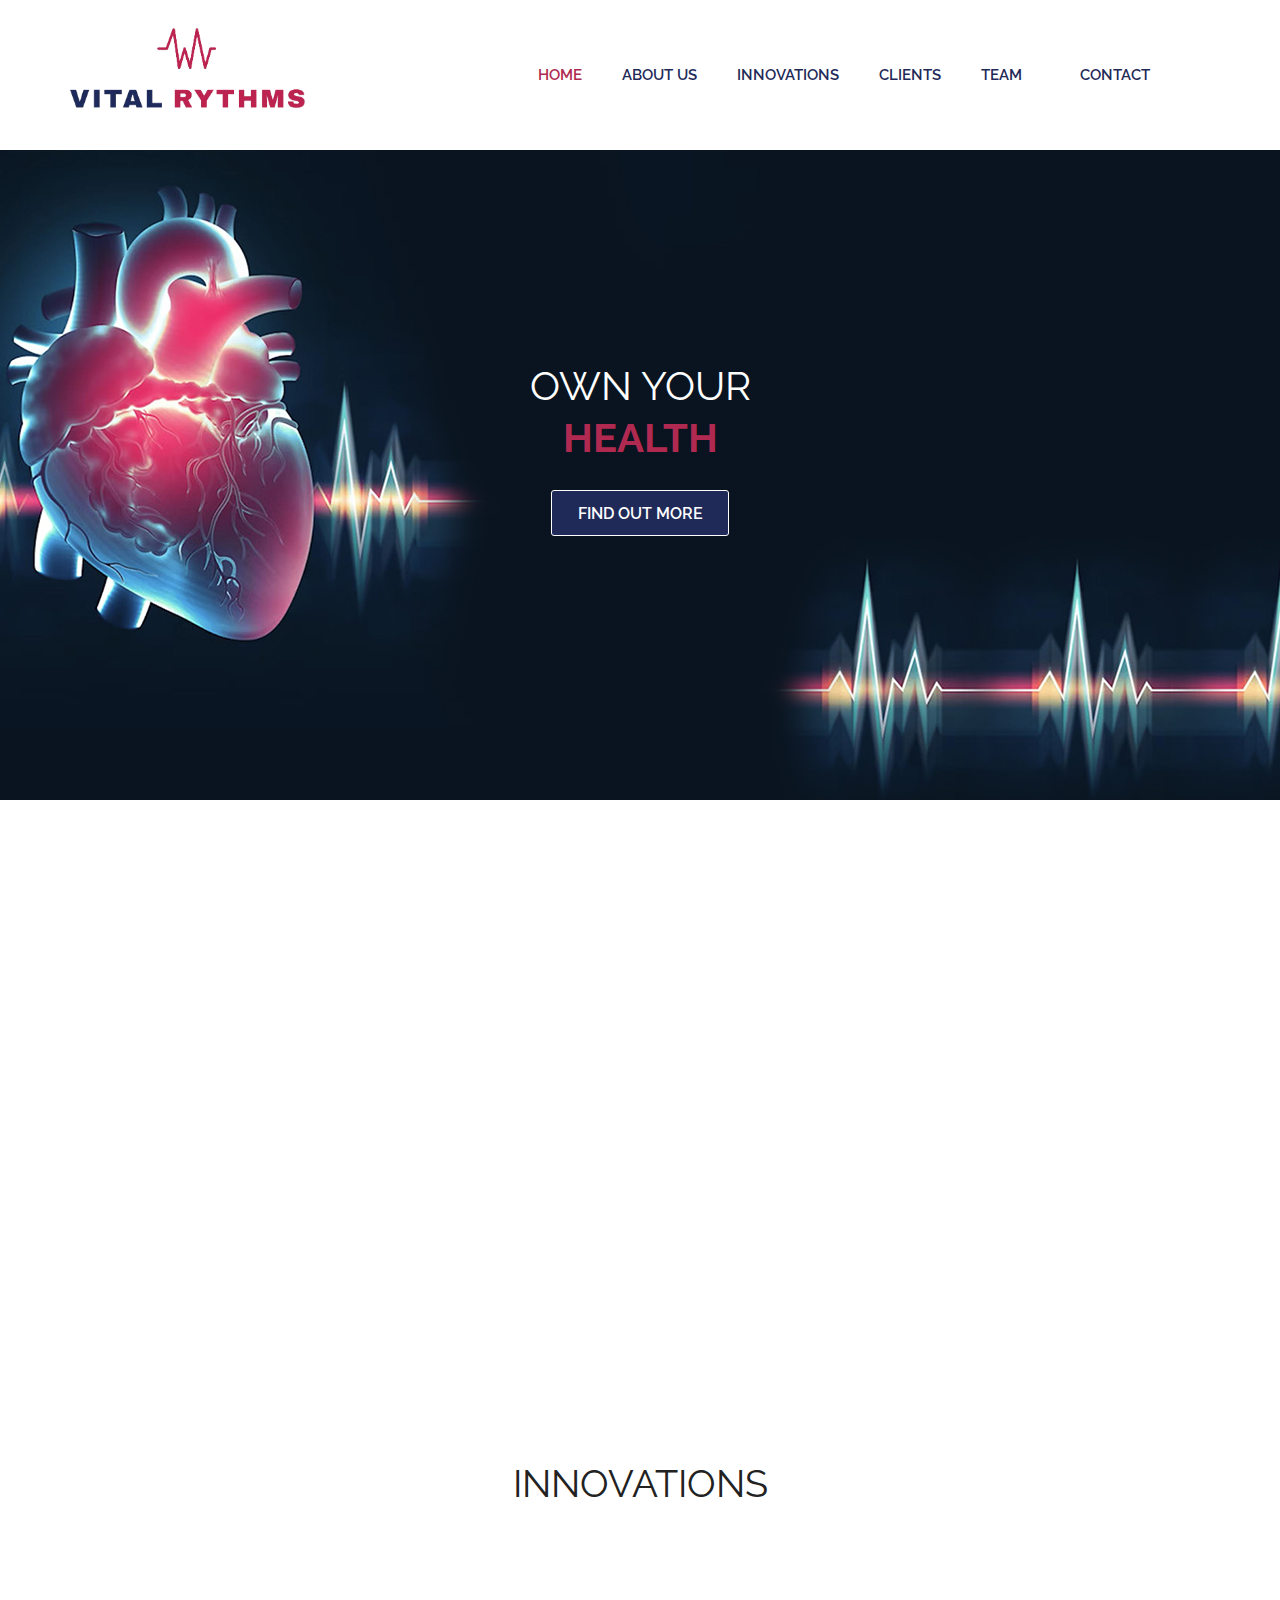
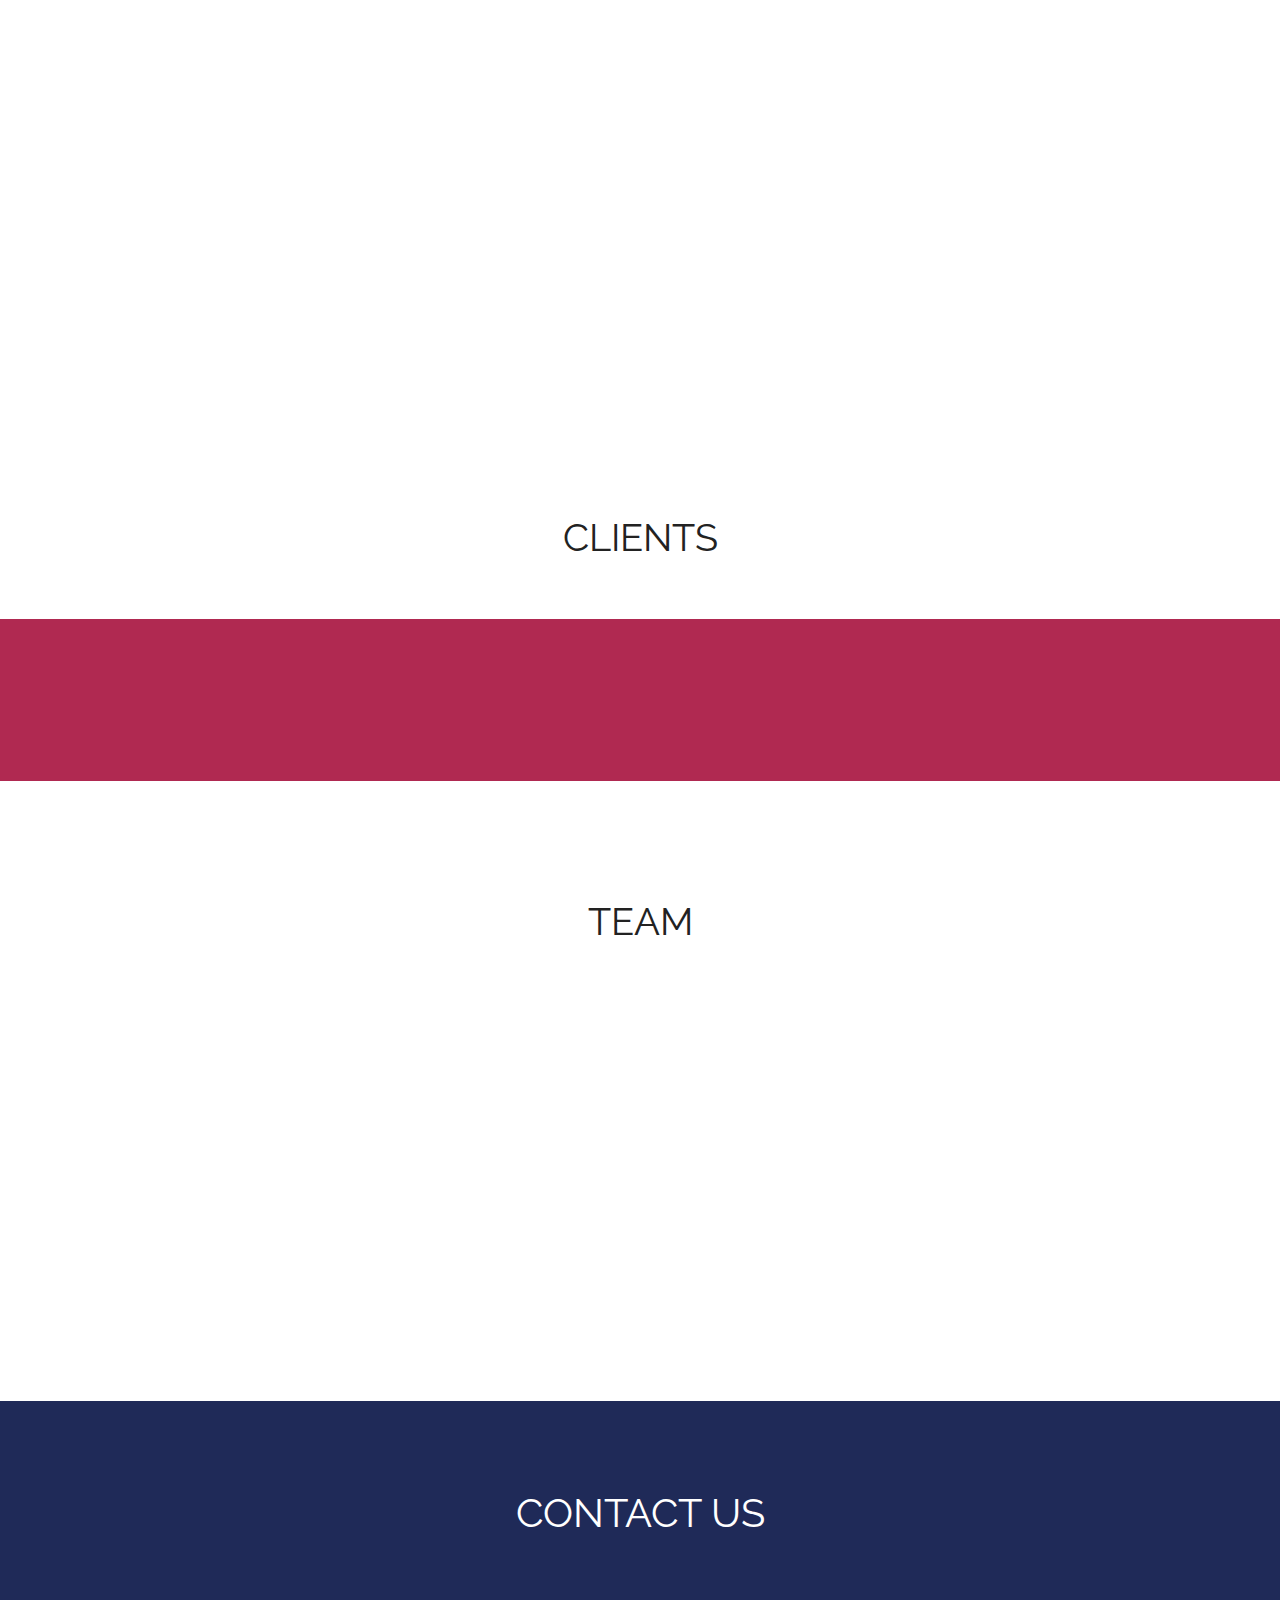
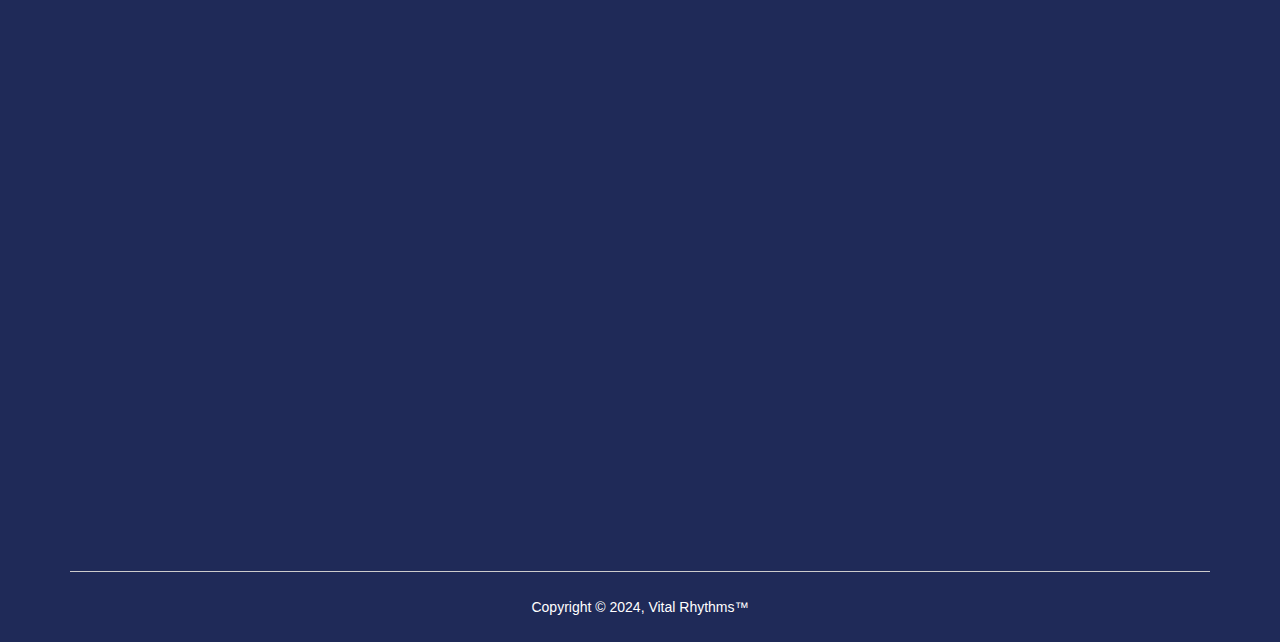
==== commit 475db66a: "Editing code" ====
--- a/index.html
+++ b/index.html
@@ -237,10 +237,6 @@
                                 <p>Khalifa Innovation Center (KIC), Khalifa University, Muroor Road, Abu Dhabi 127788, United Arab Emirates </p>
                             </div>
                             <div class="detail">
-                                <h3><b>Call</b></h3>
-                                <p>+971 50 8237186</p>
-                            </div>
-                            <div class="detail">
                                 <h3>Email</h3>
                                 <p>vitalrhythms.team@gmail.com</p>
                             </div> 
--- a/css/style.css
+++ b/css/style.css
@@ -839,6 +839,14 @@
 }
 
 .team_box ul li a.fa-linkedin-square:hover {
+    color: #1f2a58;
+}
+
+.team_box ul li a.fa-github:hover {
+    color: #1f2a58;
+}
+
+.team_box ul li a.fa-graduation-cap:hover {
     color: #1f2a58;
 }
 
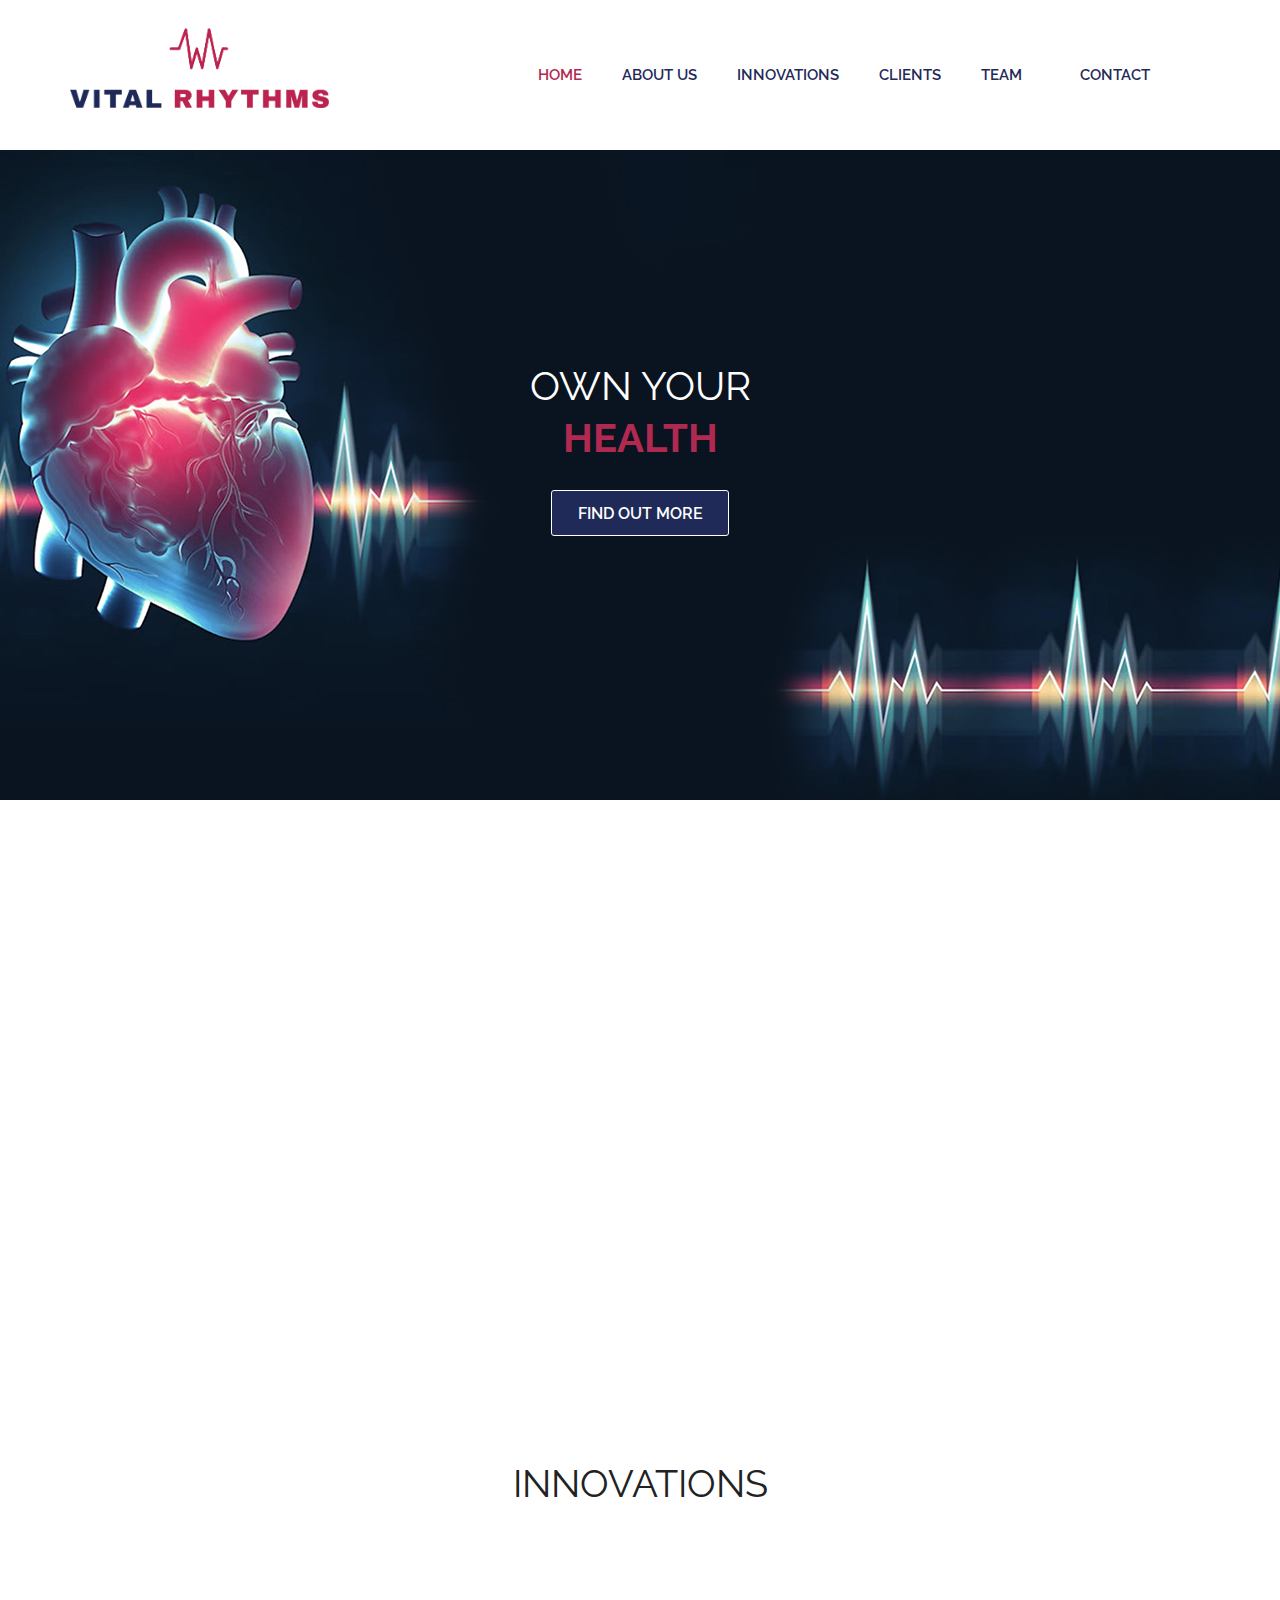
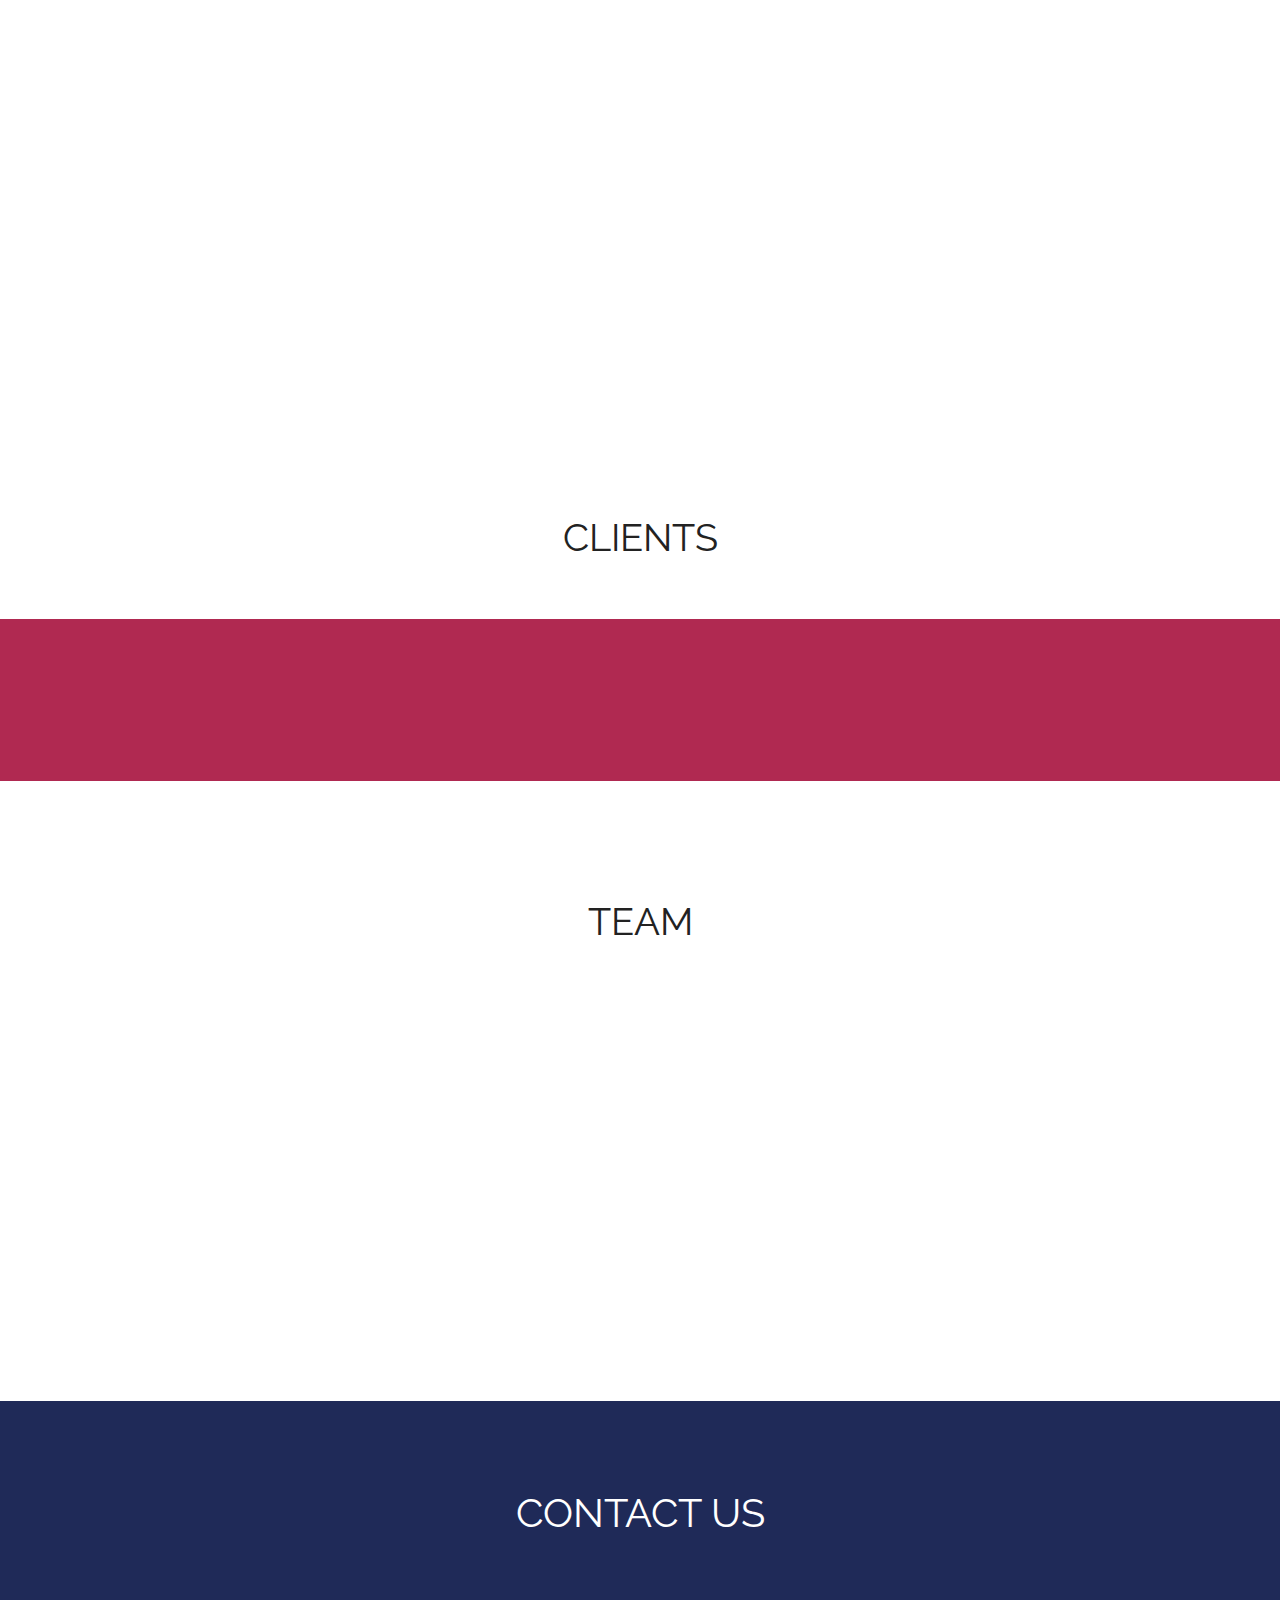
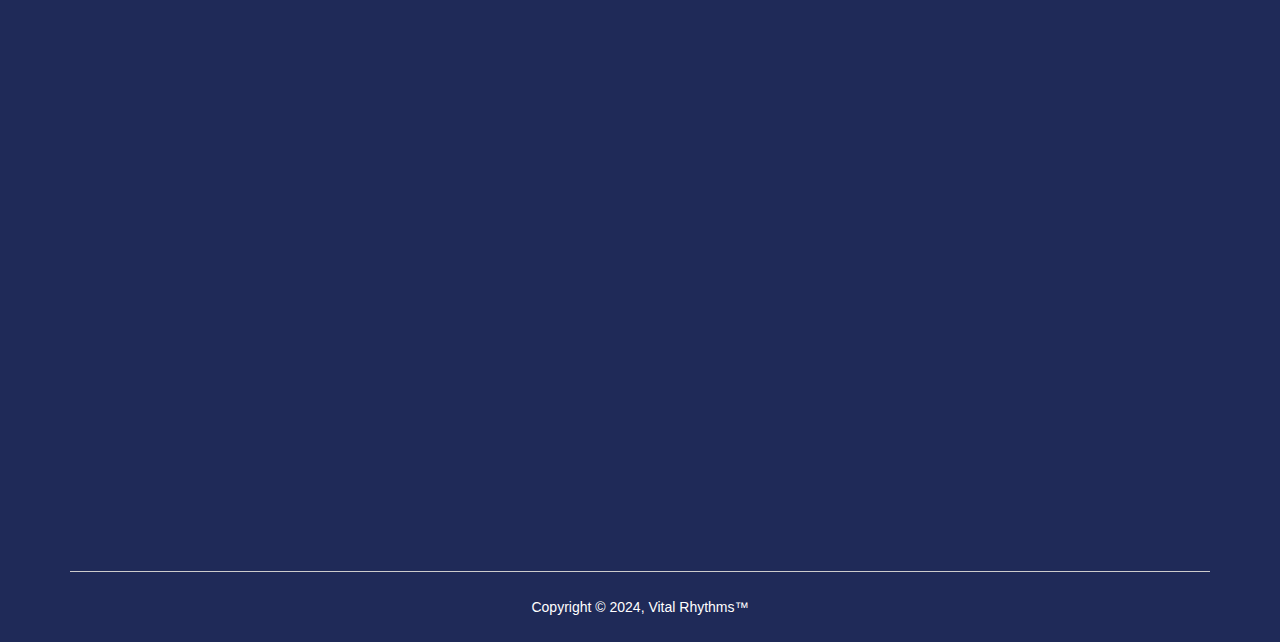
==== commit b44c17c4: "Editing code" ====
--- a/index.html
+++ b/index.html
@@ -59,7 +59,7 @@
 
                 <div class="underline"></div>
              
-              <a href="#service" class="read_more2">Find out more</a> </div>
+              <a href="#Innovations" class="read_more2">Find out more</a> </div>
           </div> 
         </div>
       </div>
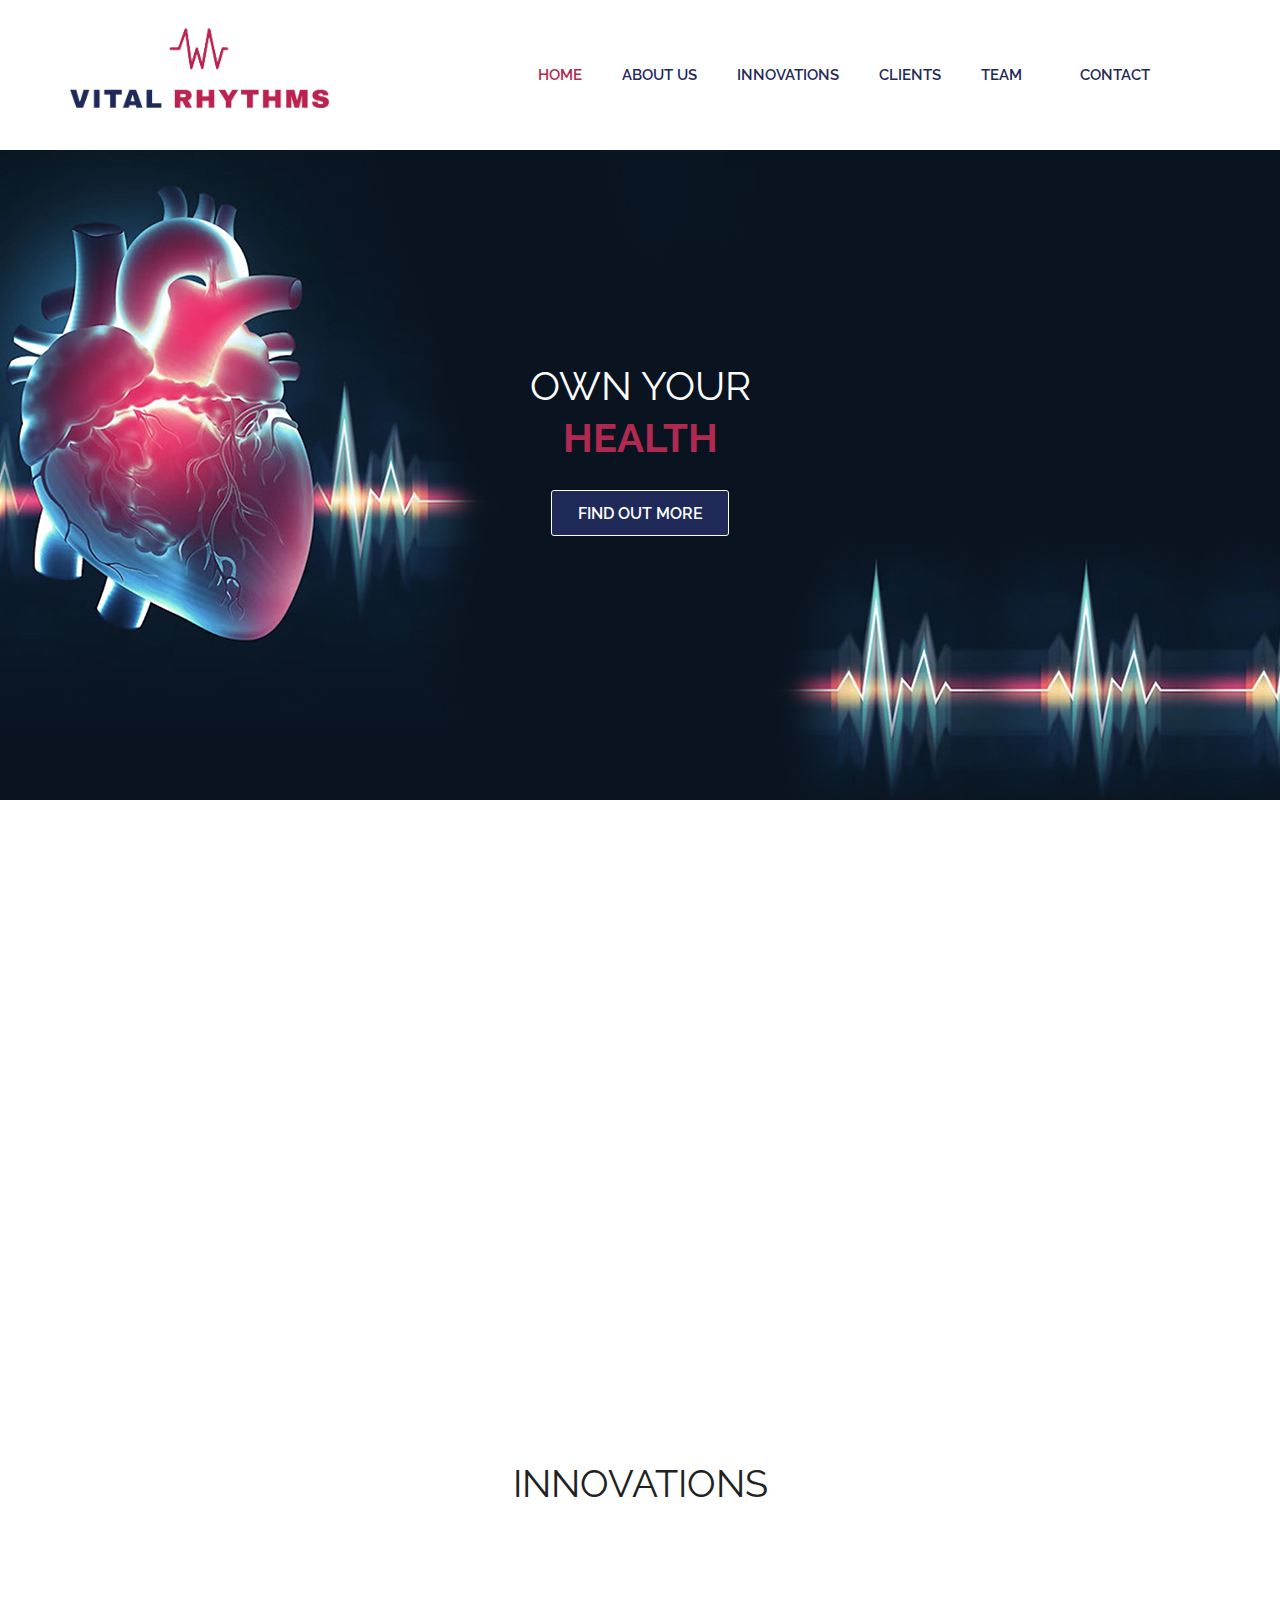
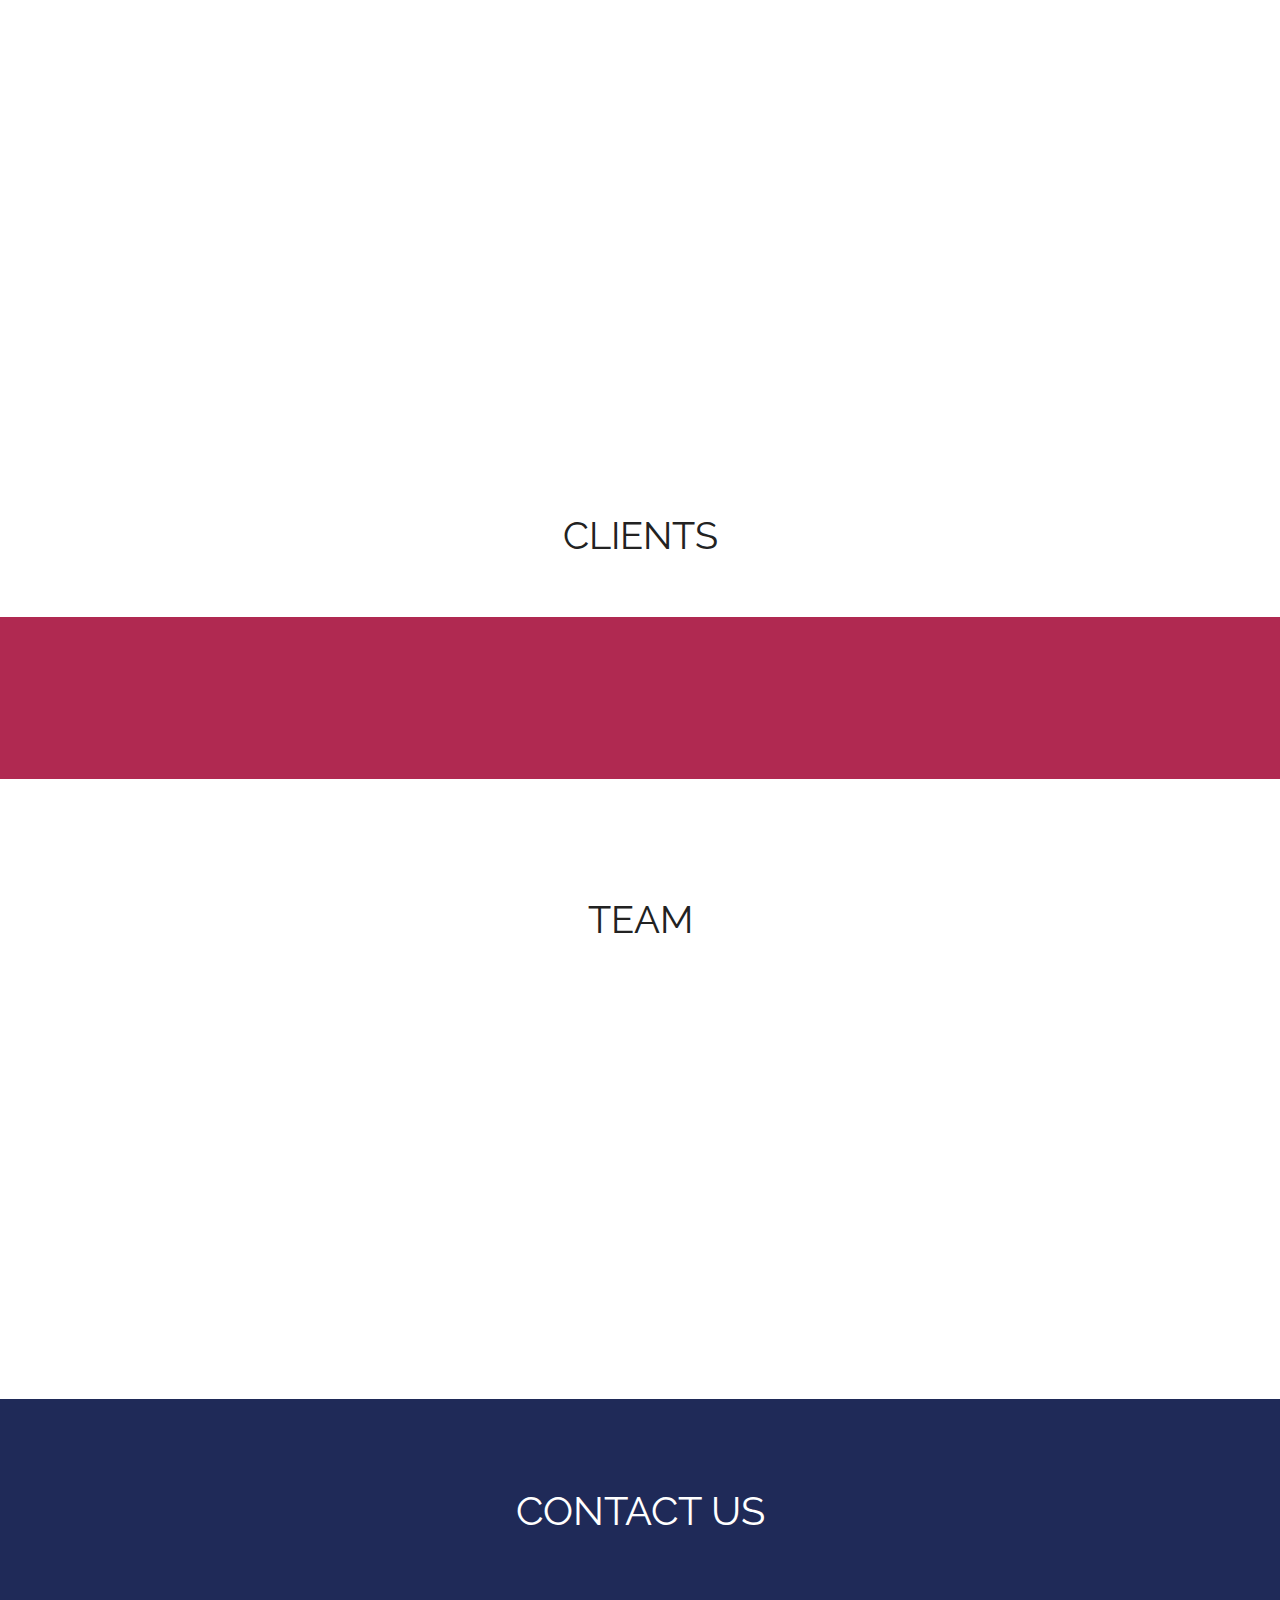
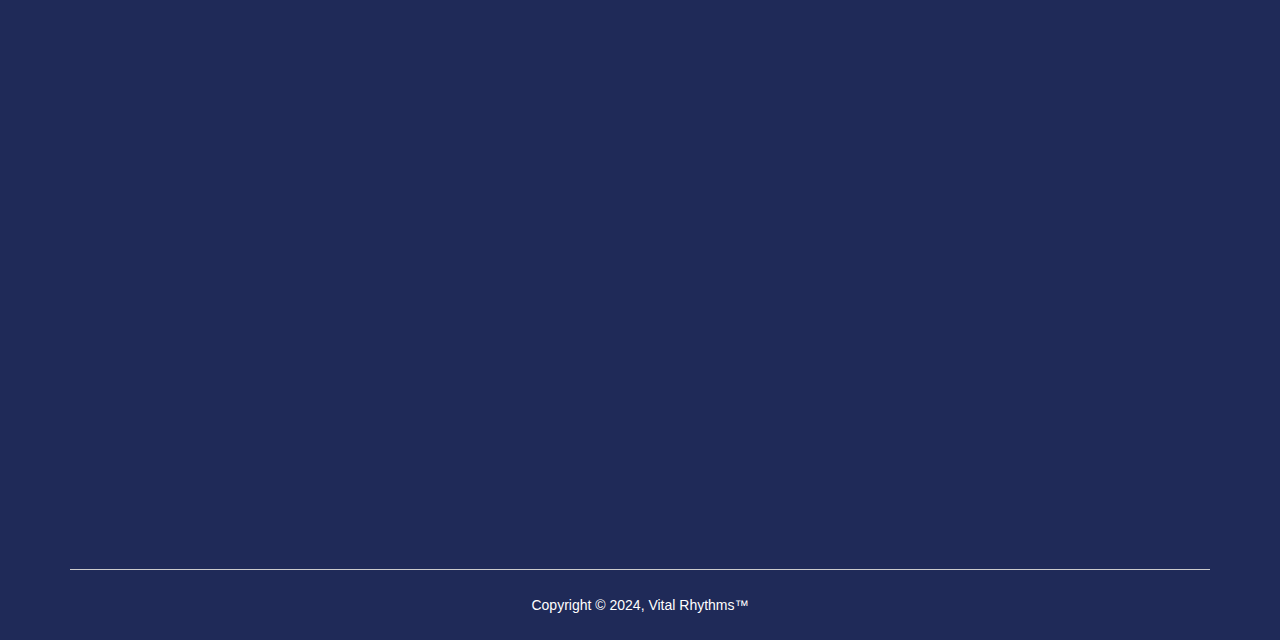
==== commit 97c704af: "Editing code" ====
--- a/index.html
+++ b/index.html
@@ -128,7 +128,7 @@
         
         <div class="col-cg-3">
 		<div class="service_icon2 delay-03s animated wow  zoomIn"> 
-		<span><img src="img/xDeepPolar.png" alt="" style="height:100%;width:100%" class="center"/> </span> </div>
+		<span><img src="img/xDeepPolar.jpg" alt="" style="height:100%;width:100%" class="center"/> </span> </div>
           <div class="service_block">
             
             <h3 class="animated fadeInUp wow">xDeepPolar</h3>
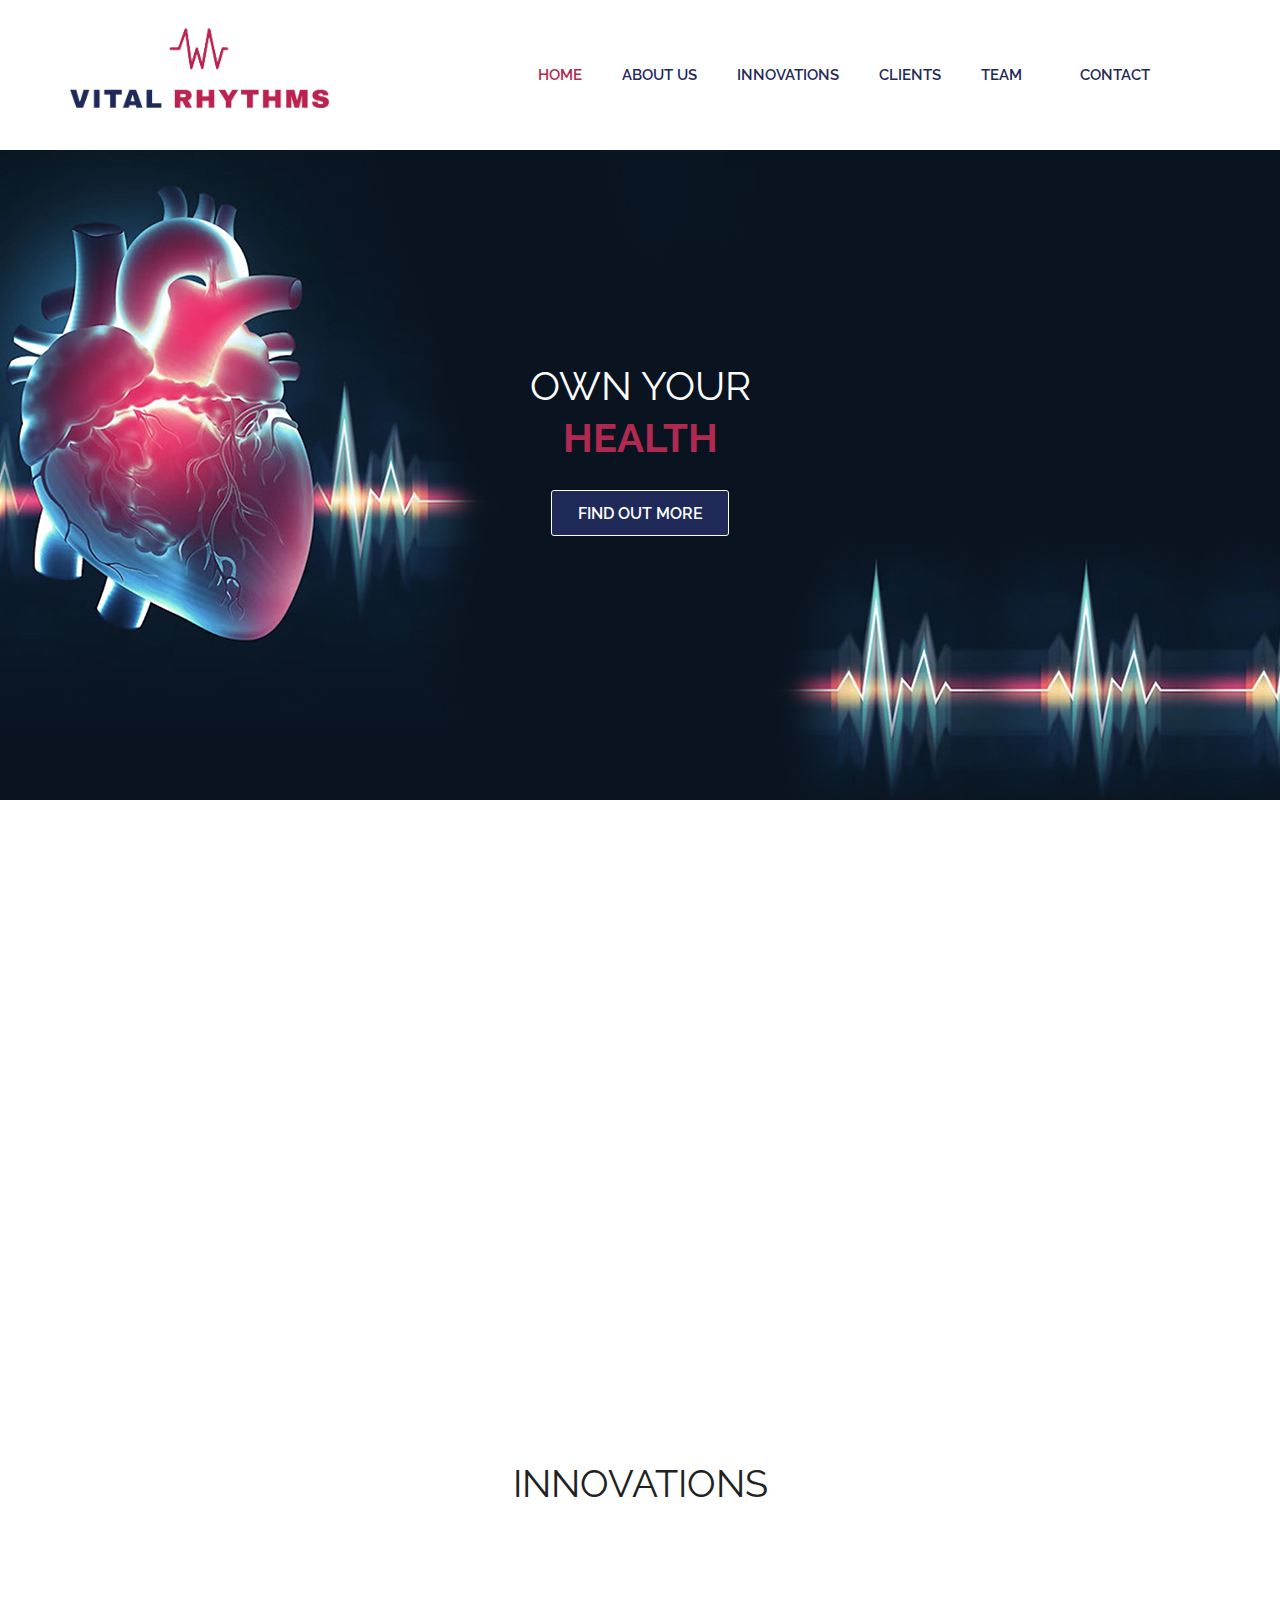
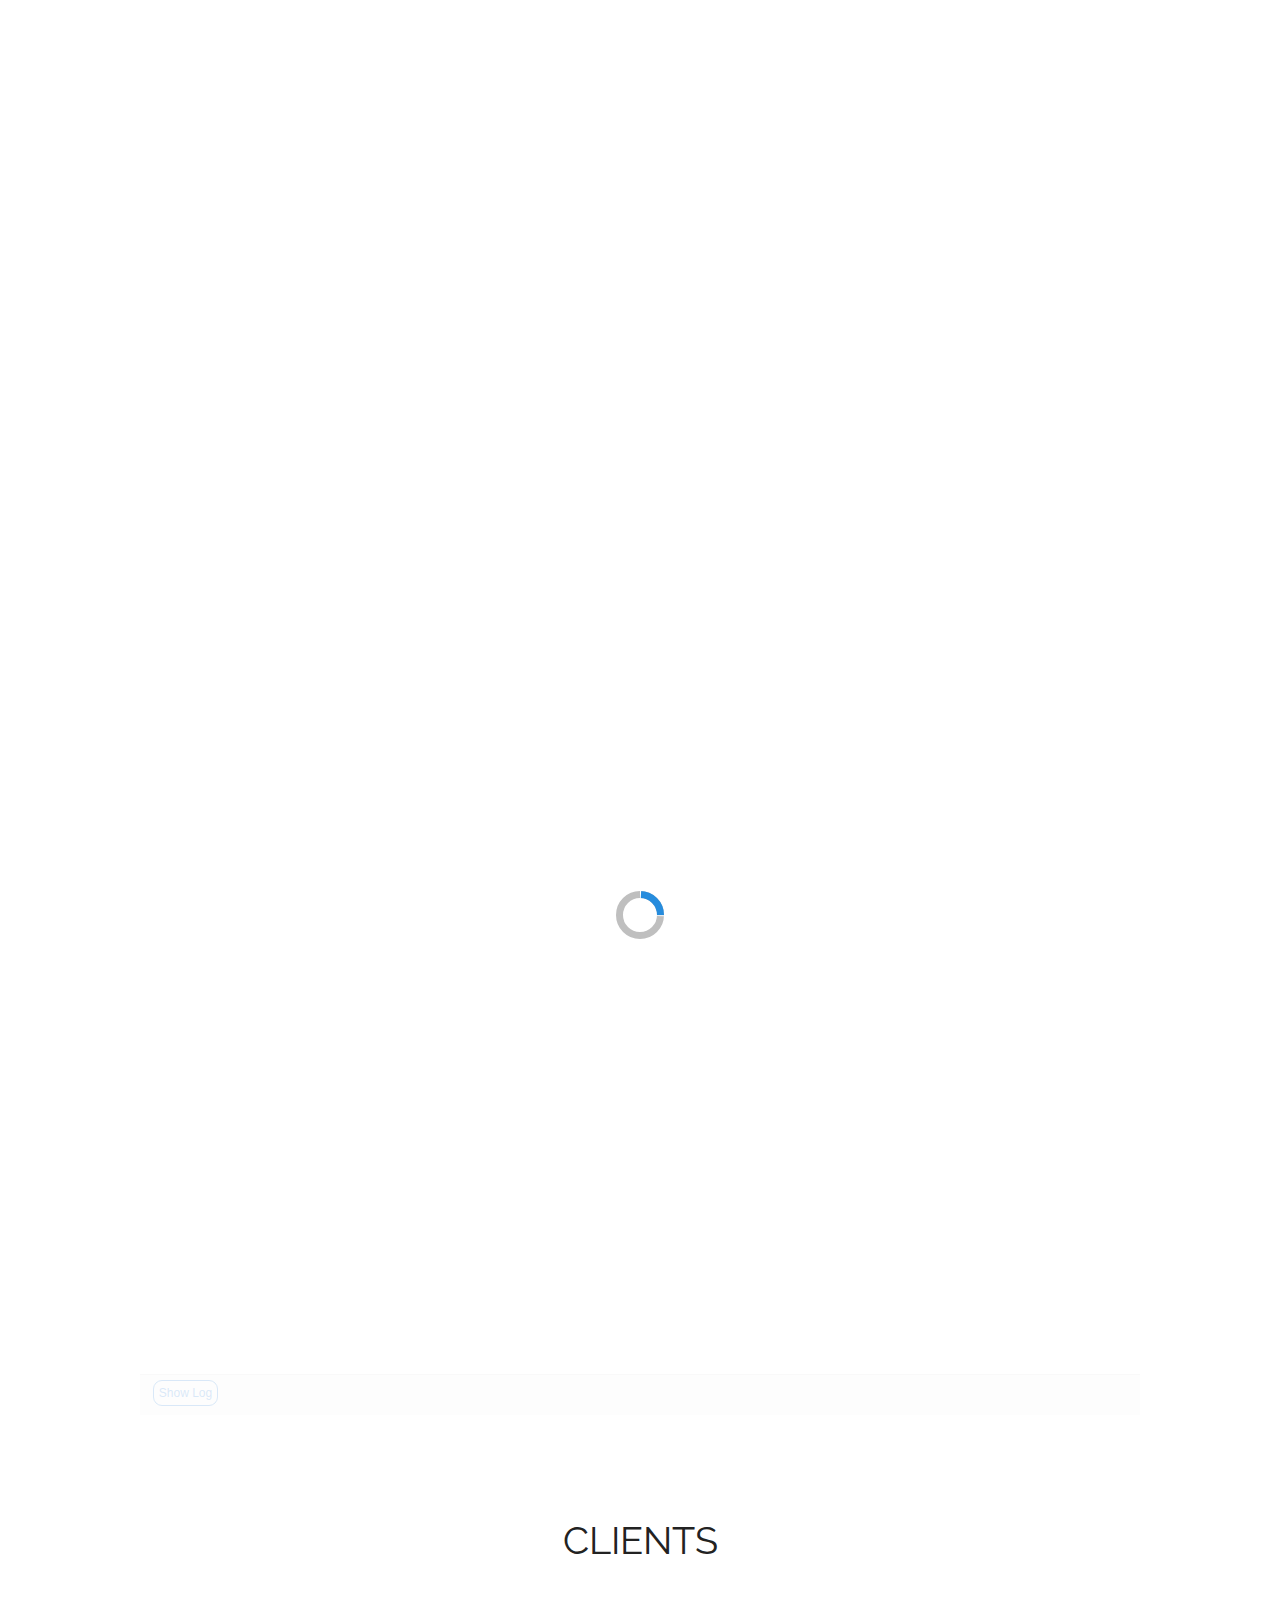
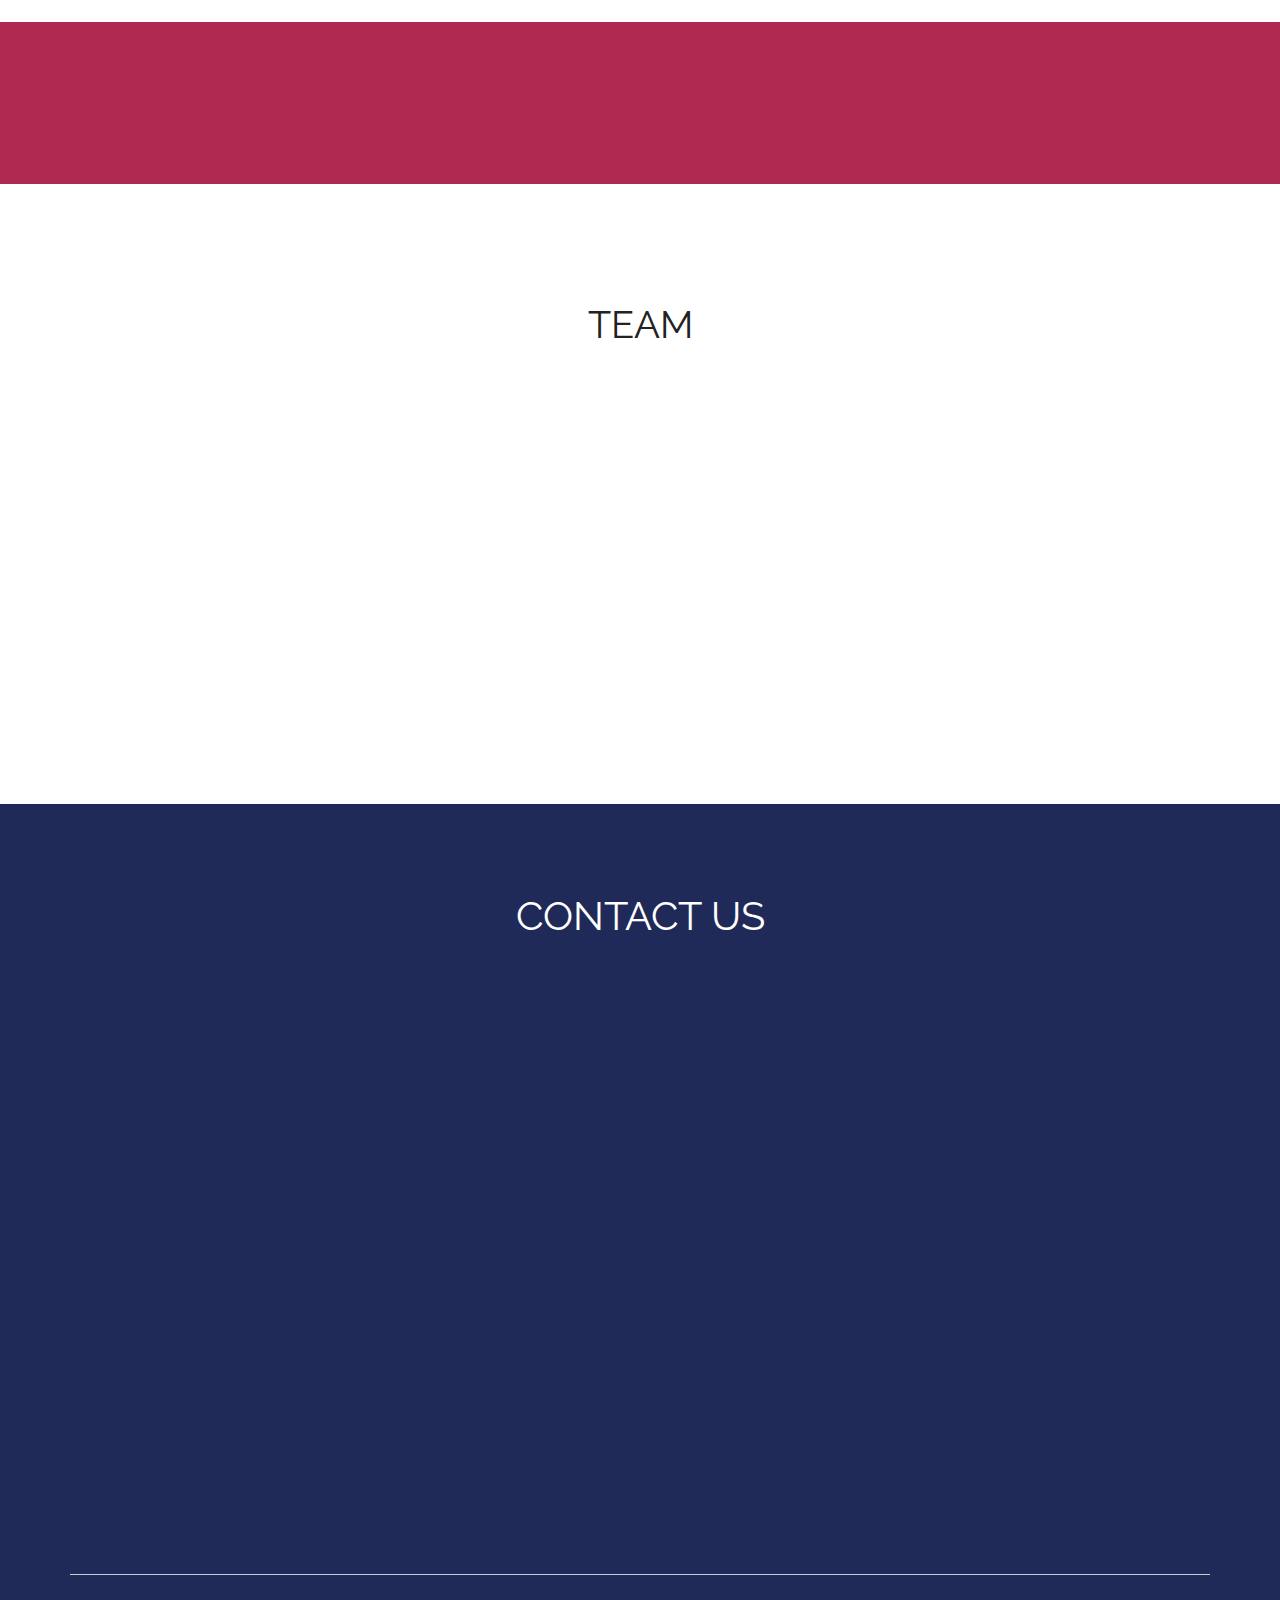
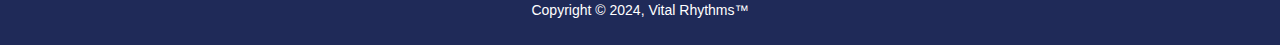
==== commit 2b826135: "Editing code" ====
--- a/index.html
+++ b/index.html
@@ -87,7 +87,7 @@
                     <p>Our innovations provide continuous circulatory rhythms monitoring at day and night
                       to complement current doppler ultrasound techniques used in laboratory assessments.</p>
   
-                    <p>We enforce personlization in our innovations with the help of revolutionary artificial intelligence techniques
+                    <p>We enforce personalization in our innovations with the help of revolutionary artificial intelligence techniques
                       to ensure efficient assessment for every individual.</p>
                   
                   </div><!-- /.col-md-6 -->
@@ -133,6 +133,9 @@
             
             <h3 class="animated fadeInUp wow">xDeepPolar</h3>
             <p class="animated fadeInDown wow">An explainable deep learning software for the assessment of heart failure stages using novel multi-parameter images. </p>
+          
+            <embed src="img/xDeepPolar.html" style="width:1000px; height: 1000px;">
+
           </div>
         </div>
         <div class="col-cg-3"> 
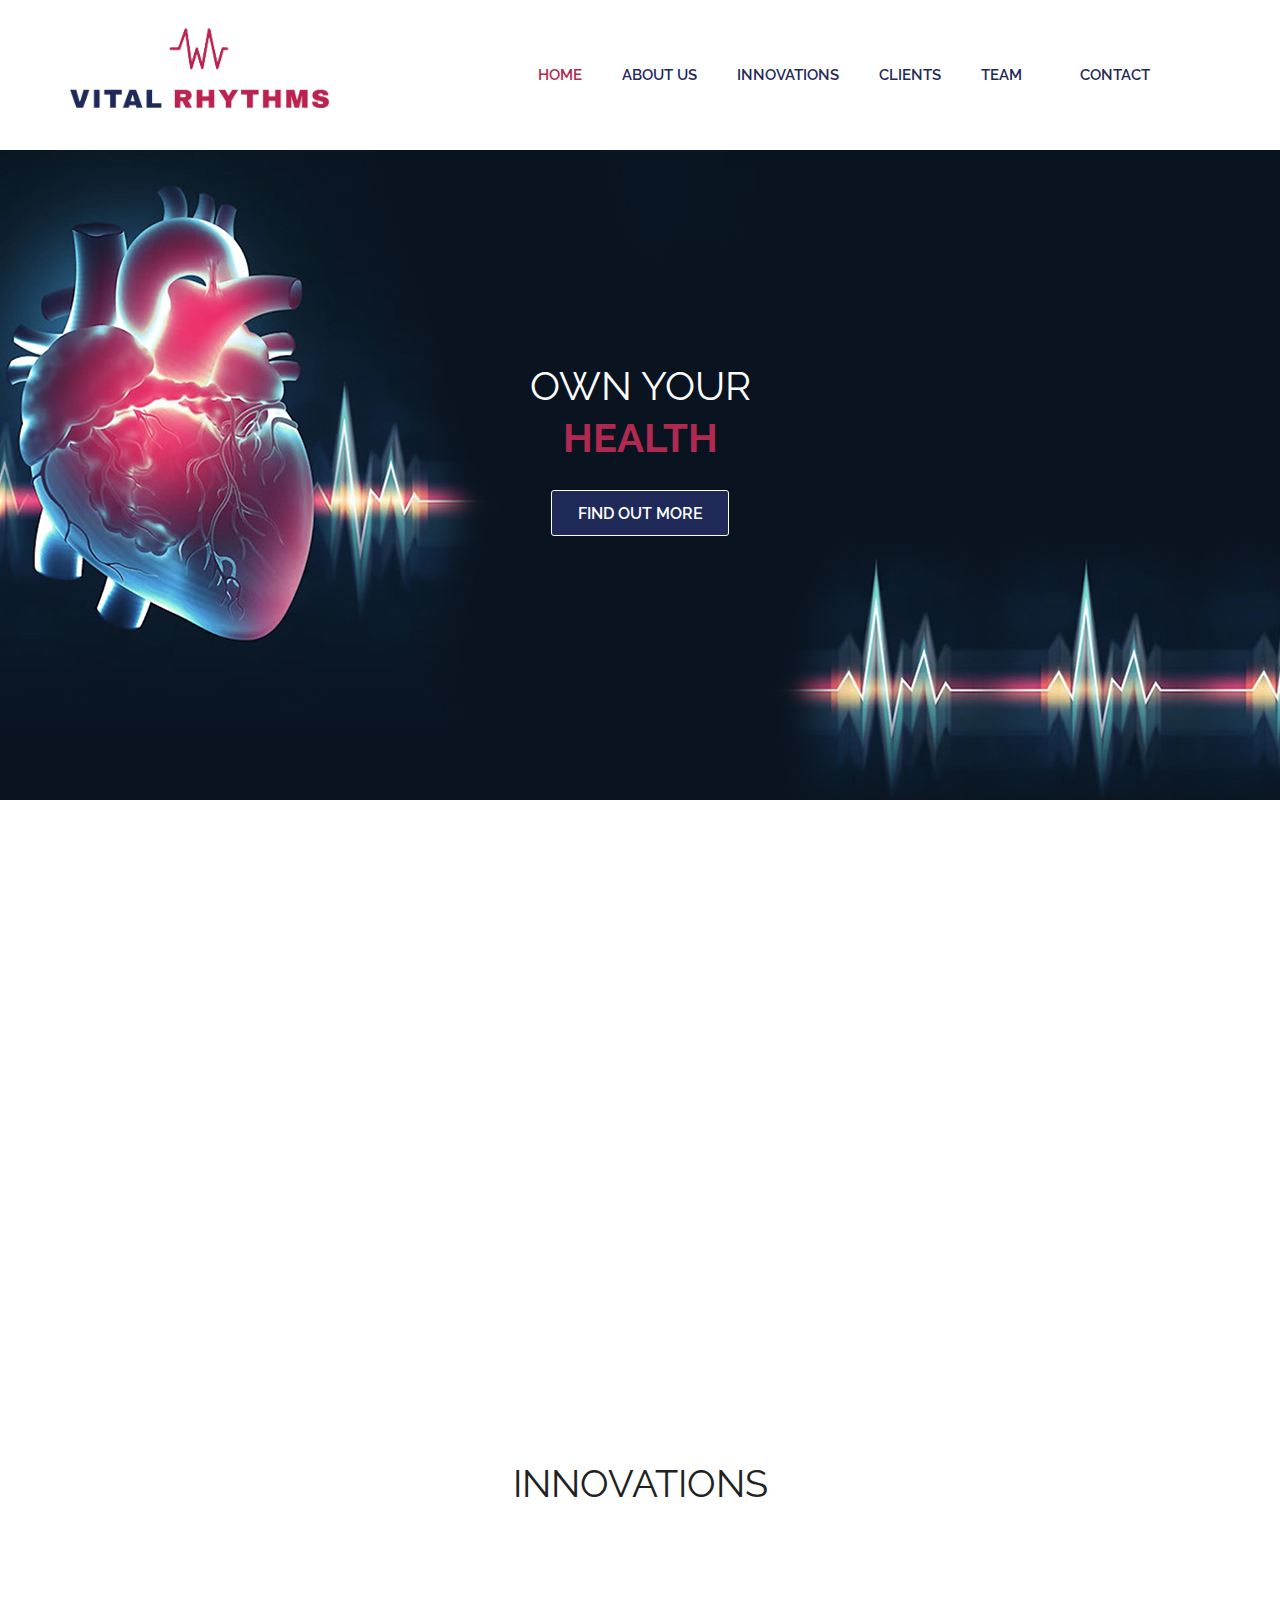
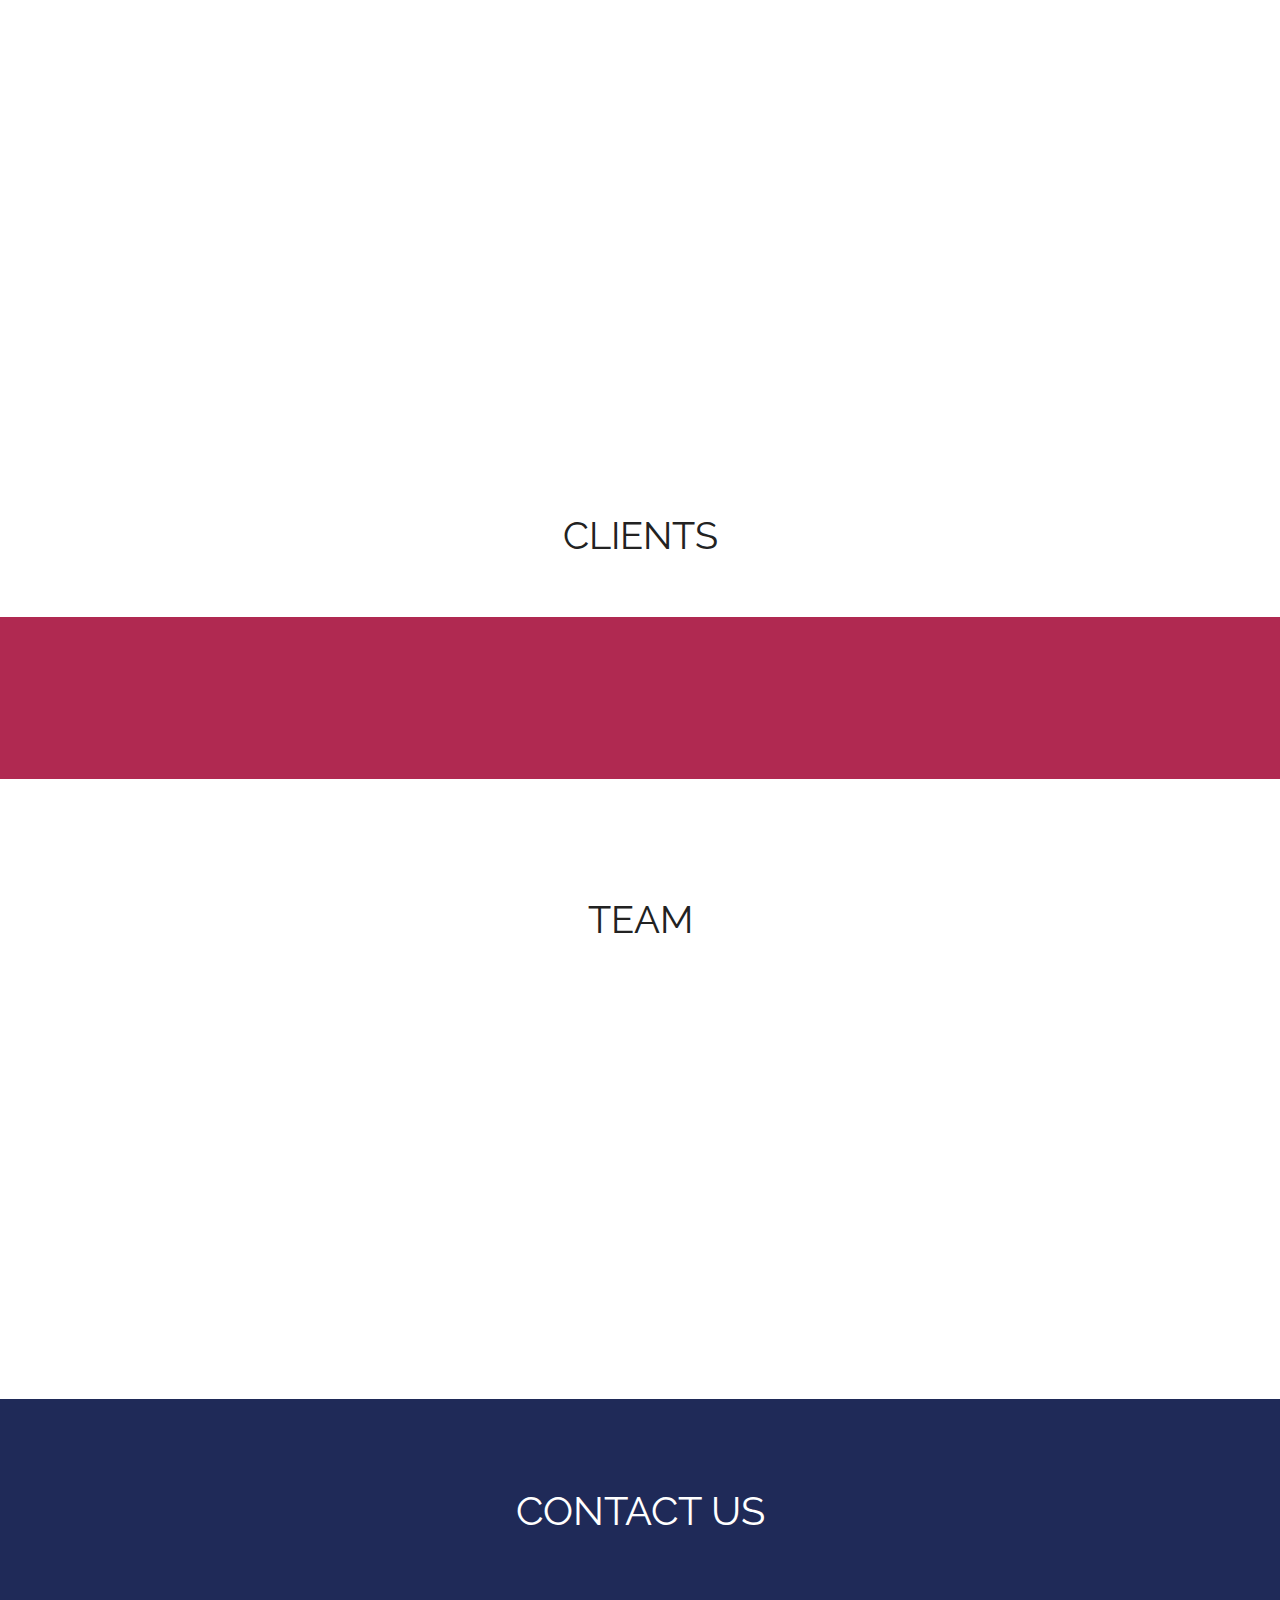
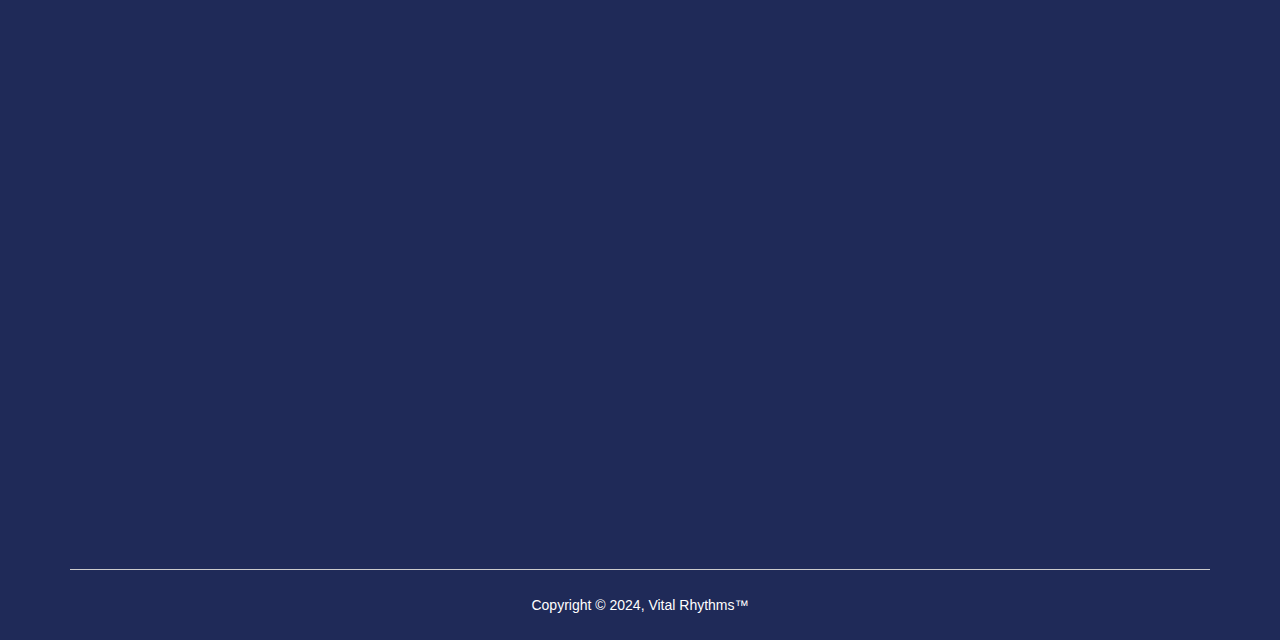
==== commit 3a810faa: "Editing code" ====
--- a/index.html
+++ b/index.html
@@ -133,9 +133,6 @@
             
             <h3 class="animated fadeInUp wow">xDeepPolar</h3>
             <p class="animated fadeInDown wow">An explainable deep learning software for the assessment of heart failure stages using novel multi-parameter images. </p>
-          
-            <embed src="img/xDeepPolar.html" style="width:1000px; height: 1000px;">
-
           </div>
         </div>
         <div class="col-cg-3"> 
